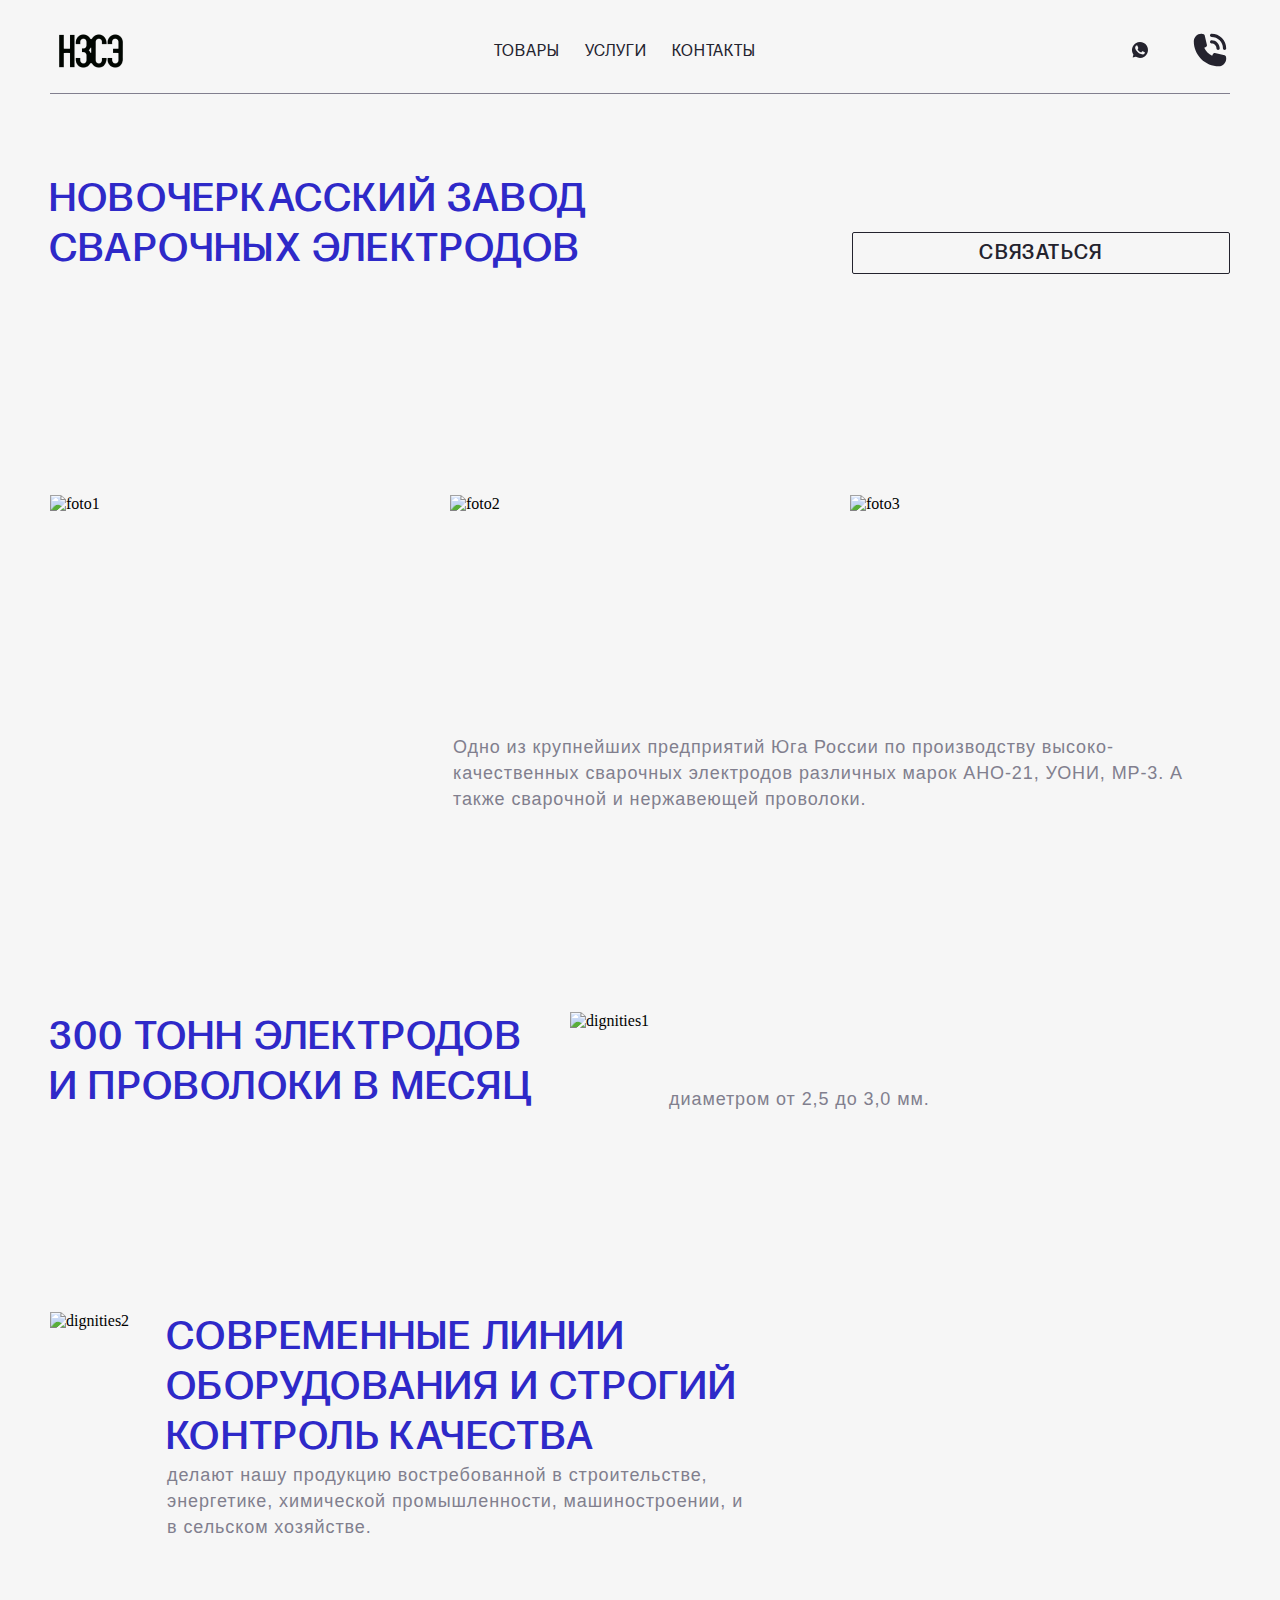
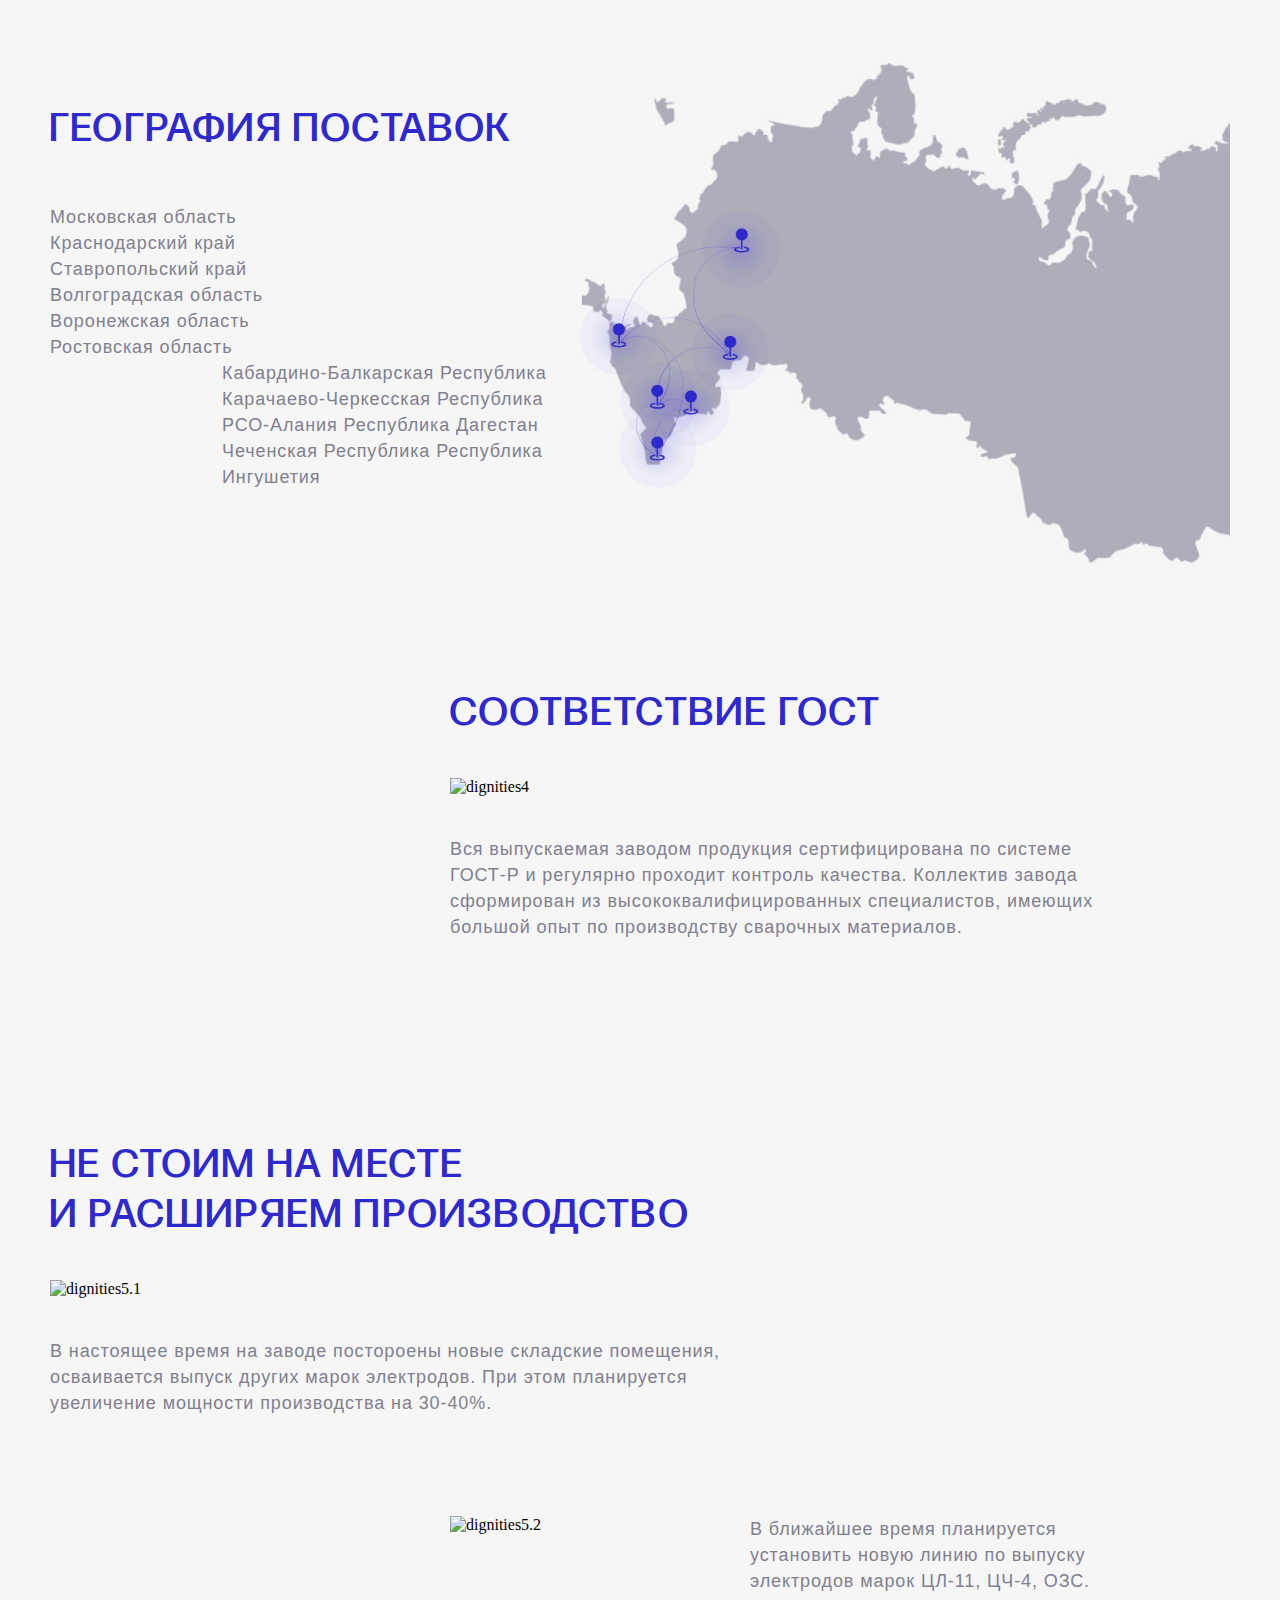
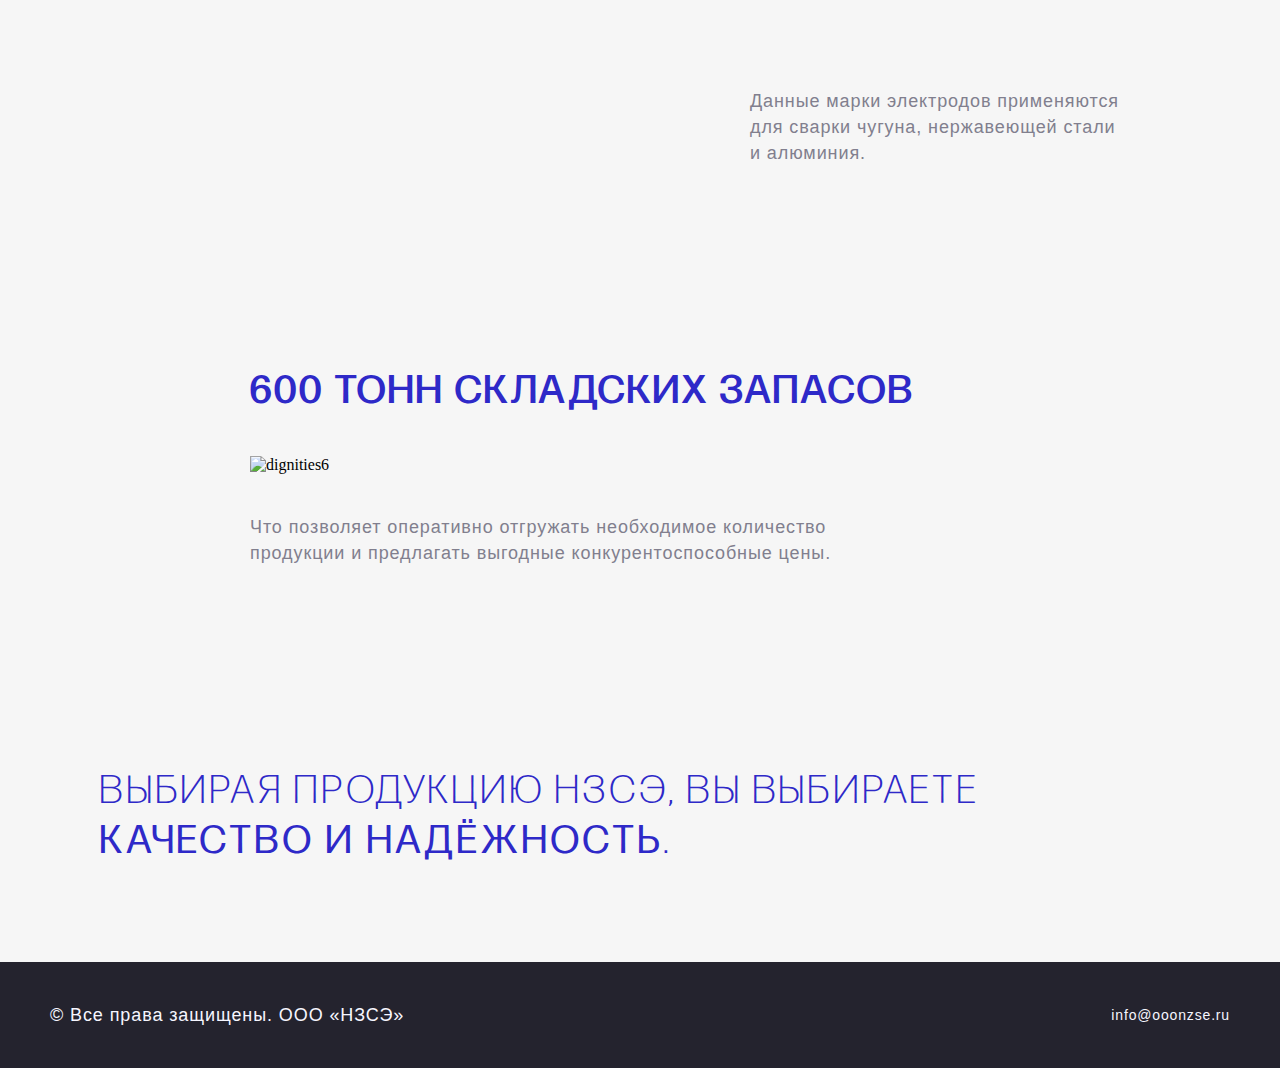
==== index.html @ 1d024a24 "version 1.0" ====
<!DOCTYPE html>
<html lang="ru">
  <head>
    <meta charset="UTF-8" />
    <meta name="viewport" content="width=device-width, initial-scale=1.0" />
    <title>НЗСЭ</title>

    <link rel="stylesheet" href="style.css" />
    <script type="module" src="script.js" defer></script>
  </head>
  <body>
    <header class="container">
      <div class="logo">
        <a href="/">
          <img style="width: 100%" src="assets/images/logo.png" alt="logo" />
        </a>
      </div>
      <nav class="desktop">
        <a href="templates/products.html">ТОВАРЫ</a>
        <a href="templates/services.html">УСЛУГИ</a>
        <a href="templates/contacts.html">КОНТАКТЫ</a>
      </nav>
      <div class="header-contacts">
        <div class="header-contacts__wa">
          <a href="">
            <svg class="icon-WA">
              <use xlink:href="assets/sprite.svg#iconWA"></use>
            </svg>
          </a>
        </div>
        <div class="header-contacts__tel">
          <a href="">
            <svg class="icon-tel">
              <use xlink:href="assets/sprite.svg#iconTel"></use>
            </svg>
          </a>
        </div>
      </div>
      <!-- мобильное меню -->
      <div class="mobil-menu">
        <input
          class="mobil-menu__btn_checkbox"
          type="checkbox"
          id="mobilMenuBtn"
        />
        <label class="mobil-menu__btn_hamburger" for="mobilMenuBtn">
          <span class="hamburger-line"></span>
        </label>
        <nav class="mobil-menu__link">
          <a href="templates/products.html">ТОВАРЫ</a>
          <a href="templates/services.html">УСЛУГИ</a>
          <a href="templates/contacts.html">КОНТАКТЫ</a>
          <div class="header-contacts-mobil-menu">
            <div class="header-contacts__tel-mobil">
              <a href="">
                <svg class="icon-tel-mobil">
                  <use xlink:href="assets/sprite.svg#iconTel"></use>
                </svg>
              </a>
            </div>
            <div class="header-contacts__wa-mobil">
              <a href="">
                <svg class="icon-WA-mobil">
                  <use xlink:href="assets/sprite.svg#iconWA"></use>
                </svg>
              </a>
            </div>
          </div>
        </nav>
      </div>
    </header>
    <main>
      <article>
        <section class="home-banner container">
          <div class="banner-header">
            <h1>НОВОЧЕРКАССКИЙ ЗАВОД СВАРОЧНЫХ ЭЛЕКТРОДОВ</h1>
            <button id="btnOpenForm1">СВЯЗАТЬСЯ</button>
          </div>
          <div class="banner-gallery">
            <div class="banner-gallery__imgs">
              <img src="/assets/images/home-banner1.jfif" alt="foto1" />
              <img src="/assets/images/home-banner2.jfif" alt="foto2" />
              <img src="/assets/images/home-banner3.jfif" alt="foto3" />
            </div>
            <a class="banner-link" href="templates/products.html">КАТАЛОГ</a>
            <div class="banner-gallery__description">
              <p>
                Одно из крупнейших предприятий Юга России по производству
                высоко-качественных сварочных электродов различных марок АНО-21,
                УОНИ, МР-3. А также сварочной и нержавеющей проволоки.
              </p>
            </div>
          </div>
        </section>
        <section class="home-dignities container">
          <div class="home-dignities__1">
            <h2 class="home-dignities-h2">
              300 ТОНН ЭЛЕКТРОДОВ И&nbsp;ПРОВОЛОКИ В МЕСЯЦ
            </h2>
            <div class="home-dignities__1-img">
              <img src="/assets/images/dignities1.jfif" alt="dignities1" />
            </div>
            <p class="home-dignities-p">диаметром от 2,5 до 3,0 мм.</p>
          </div>
          <div class="home-dignities__2">
            <div class="home-dignities__2-img">
              <img src="/assets/images/dignities2.jfif" alt="dignities2" />
            </div>
            <div class="home-dignities__2-description">
              <h2 class="home-dignities-h2">
                СОВРЕМЕННЫЕ ЛИНИИ ОБОРУДОВАНИЯ И СТРОГИЙ КОНТРОЛЬ КАЧЕСТВА
              </h2>
              <p class="desc home-dignities-p">
                делают нашу продукцию востребованной в строительстве,
                энергетике, химической промышленности, машиностроении, и в
                сельском хозяйстве.
              </p>
            </div>
            <p class="mb home-dignities-p">
              делают нашу продукцию востребованной в строительстве, энергетике,
              химической промышленности, машиностроении, и в сельском хозяйстве.
            </p>
          </div>
          <div class="home-dignities__3">
            <div class="home-dignities__3-description">
              <h2 class="home-dignities-h2">ГЕОГРАФИЯ ПОСТАВОК</h2>
              <p class="p-first home-dignities-p">
                Московская область Краснодарский край Ставропольский край
                Волгоградская область Воронежская область Ростовская область
              </p>
              <p class="p-last home-dignities-p">
                Кабардино-Балкарская Республика Карачаево-Черкесская Республика
                РСО-Алания Республика Дагестан Чеченская Республика Республика
                Ингушетия
              </p>
            </div>
            <div class="home-dignities__3-img">
              <img src="/assets/images/dignities3.jpeg" alt="dignities3" />
            </div>
          </div>
          <div class="home-dignities__4">
            <h2 class="home-dignities-h2">СООТВЕТСТВИЕ ГОСТ</h2>
            <div class="home-dignities__4-img">
              <img src="/assets/images/dignities4.jfif" alt="dignities4" />
            </div>

            <p class="home-dignities-p">
              Вся выпускаемая заводом продукция сертифицирована по системе
              ГОСТ-Р и регулярно проходит контроль качества. Коллектив завода
              сформирован из высококвалифицированных специалистов, имеющих
              большой опыт по производству сварочных материалов.
            </p>
          </div>
          <div class="home-dignities__5">
            <div class="home-dignities__5-header">
              <h2 class="home-dignities-h2">
                НЕ СТОИМ НА МЕСТЕ<br />И РАСШИРЯЕМ ПРОИЗВОДСТВО
              </h2>
              <div class="home-dignities__5-1-img">
                <img
                  src="/assets/images/dignities5-1.jfif"
                  alt="dignities5.1"
                />
              </div>
              <p class="home-dignities-p">
                В настоящее время на заводе постороены новые складские
                помещения, осваивается выпуск других марок электродов. При этом
                планируется увеличение мощности производства на 30-40%.
              </p>
            </div>
            <div class="home-dignities__5-footer">
              <p class="up__5 home-dignities-p">
                Данные марки электродов применяются для сварки чугуна,
                нержавеющей стали и алюминия.
              </p>
              <div class="home-dignities__5-2-img">
                <img
                  src="/assets/images/dignities5-2.jfif"
                  alt="dignities5.2"
                />
              </div>
              <div class="home-dignities__5-2-description">
                <p class="home-dignities-p">
                  В ближайшее время планируется установить новую линию по
                  выпуску электродов марок ЦЛ-11, ЦЧ-4, ОЗС.
                </p>
                <p class="down__5 home-dignities-p">
                  Данные марки электродов применяются для сварки чугуна,
                  нержавеющей стали и алюминия.
                </p>
              </div>
            </div>
          </div>
          <div class="home-dignities__6">
            <h2 class="home-dignities-h2">600 ТОНН СКЛАДСКИХ ЗАПАСОВ</h2>
            <div class="home-dignities__6-img">
              <img src="/assets/images/dignities6.jfif" alt="dignities6" />
            </div>
            <p class="home-dignities-p">
              Что позволяет оперативно отгружать необходимое количество
              продукции и предлагать выгодные конкурентоспособные цены.
            </p>
          </div>
          <div class="home-dignities__7">
            <h2>
              ВЫБИРАЯ ПРОДУКЦИЮ НЗСЭ, ВЫ ВЫБИРАЕТЕ <b>КАЧЕСТВО И НАДЁЖНОСТЬ</b>.
            </h2>
          </div>
        </section>
      </article>
    </main>
    <footer>
      <div class="footer-box container">
        <div class="footer__left">
          <p>&copy;&nbsp;Все&nbsp;права&nbsp;защищены. ООО&nbsp;«НЗСЭ»</p>
        </div>
        <div class="footer__right">
          <a href="mail:info@ooonzse.ru">info@ooonzse.ru</a>
        </div>
      </div>
    </footer>
    <!-- мобильные кнопки контактов -->
    <div class="header-contacts-mobil">
      <div class="header-contacts__tel-mobil">
        <a href="">
          <svg class="icon-tel-mobil">
            <use xlink:href="assets/sprite.svg#iconTel"></use>
          </svg>
        </a>
      </div>
      <div class="header-contacts__wa-mobil">
        <a href="">
          <svg class="icon-WA-mobil">
            <use xlink:href="assets/sprite.svg#iconWA"></use>
          </svg>
        </a>
      </div>
    </div>
    <!-- модальное окно обратной связи -->
    <div class="modal-background">
      <div class="card-box-form">
        <button class="close-form">&times;</button>
        <h2 class="form-title">
          Напишите нам и мы свяжемся с&nbsp;вами в ближайшее время
        </h2>
        <div class="form-title-mobil">
          <h2>Напишите нам</h2>
          <p>Мы&nbsp;свяжемся&nbsp;с&nbsp;вами в&nbsp;ближайшее&nbsp;время</p>
        </div>
        <form action="#" method="post">
          <label for="telForm">Номер телефона</label>
          <input
            type="tel"
            id="telForm"
            value=""
            name="tel"
            placeholder="+ 7(000) 000 - 00 - 00"
          />
          <label for="nameForm">Ваше имя</label>
          <input type="text" id="nameForm" value="" name="name" />
          <button class="form-btn">Свяжитесь со мной</button>
        </form>
        <p class="form-footer">
          Нажимая на кнопку «Отправить», вы подтверждаете, что ознакомились с
          <a href="">Условиями обработки персональных данных</a> и принимаете их
        </p>
      </div>
    </div>
  </body>
</html>
---- style.css ----
@font-face {
  src: url('assets/fonts/FormaDJRCyrillicVariable-VF-Testing.woff2') format("woff2"),
       url('assets/fonts/FormaDJRCyrillicVariable-VF-Testing.woff') format("woff");
  font-family: 'FormaDJRCyrillicVariable';
  font-style: normal;
  font-weight: normal;
}
  
@font-face {
  src: url('assets/fonts/FormaDJRCyrillicMicro-ExtraLight-Testing.woff2') format("woff2"),
       url('assets/fonts/FormaDJRCyrillicMicro-ExtraLight-Testing.woff') format("woff");
  font-family: 'FormaDJRCyrillicMicro';
  font-style: normal;
  font-weight: 275;
}
  
@font-face {
  src: url('assets/fonts/FormaDJRCyrillicMicro-Light-Testing.woff2') format("woff2"),
       url('assets/fonts/FormaDJRCyrillicMicro-Light-Testing.woff') format("woff");
  font-family: 'FormaDJRCyrillicMicro';
  font-style: normal;
  font-weight: 300;
}
  
@font-face {
  src: url('assets/fonts/FormaDJRCyrillicMicro-Regular-Testing.woff2') format("woff2"),
       url('assets/fonts/FormaDJRCyrillicMicro-Regular-Testing.woff') format("woff");
  font-family: 'FormaDJRCyrillicMicro';
  font-style: normal;
  font-weight: normal;
}
  
@font-face {
  src: url('assets/fonts/FormaDJRCyrillicMicro-Medium-Testing.woff2') format("woff2"),
       url('assets/fonts/FormaDJRCyrillicMicro-Medium-Testing.woff') format("woff");
  font-family: 'FormaDJRCyrillicMicro';
  font-style: normal;
  font-weight: 500;
}
  
@font-face {
  src: url('assets/fonts/FormaDJRCyrillicMicro-Bold-Testing.woff2') format("woff2"),
       url('assets/fonts/FormaDJRCyrillicMicro-Bold-Testing.woff') format("woff");
  font-family: 'FormaDJRCyrillicMicro';
  font-style: normal;
  font-weight: bold;
}
  
@font-face {
  src: url('assets/fonts/FormaDJRCyrillicText-ExtraLight-Testing.woff2') format("woff2"),
       url('assets/fonts/FormaDJRCyrillicText-ExtraLight-Testing.woff') format("woff");
  font-family: 'FormaDJRCyrillicText';
  font-style: normal;
  font-weight: 275;
}
  
@font-face {
  src: url('assets/fonts/FormaDJRCyrillicText-Light-Testing.woff2') format("woff2"),
       url('assets/fonts/FormaDJRCyrillicText-Light-Testing.woff') format("woff");
  font-family: 'FormaDJRCyrillicText';
  font-style: normal;
  font-weight: 300;
}
  
@font-face {
  src: url('assets/fonts/FormaDJRCyrillicText-Regular-Testing.woff2') format("woff2"),
       url('assets/fonts/FormaDJRCyrillicText-Regular-Testing.woff') format("woff");
  font-family: 'FormaDJRCyrillicText';
  font-style: normal;
  font-weight: normal;
}
  
@font-face {
  src: url('assets/fonts/FormaDJRCyrillicText-Medium-Testing.woff2') format("woff2"),
       url('assets/fonts/FormaDJRCyrillicText-Medium-Testing.woff') format("woff");
  font-family: 'FormaDJRCyrillicText';
  font-style: normal;
  font-weight: 500;
}
  
@font-face {
  src: url('assets/fonts/FormaDJRCyrillicText-Bold-Testing.woff2') format("woff2"),
       url('assets/fonts/FormaDJRCyrillicText-Bold-Testing.woff') format("woff");
  font-family: 'FormaDJRCyrillicText';
  font-style: normal;
  font-weight: bold;
}
  
@font-face {
  src: url('assets/fonts/FormaDJRCyrillicDeck-ExtraLight-Testing.woff2') format("woff2"),
       url('assets/fonts/FormaDJRCyrillicDeck-ExtraLight-Testing.woff') format("woff");
  font-family: 'FormaDJRCyrillicDeck';
  font-style: normal;
  font-weight: 275;
}
  
@font-face {
  src: url('assets/fonts/FormaDJRCyrillicDeck-Light-Testing.woff2') format("woff2"),
       url('assets/fonts/FormaDJRCyrillicDeck-Light-Testing.woff') format("woff");
  font-family: 'FormaDJRCyrillicDeck';
  font-style: normal;
  font-weight: 300;
}
  
@font-face {
  src: url('assets/fonts/FormaDJRCyrillicDeck-Regular-Testing.woff2') format("woff2"),
       url('assets/fonts/FormaDJRCyrillicDeck-Regular-Testing.woff') format("woff");
  font-family: 'FormaDJRCyrillicDeck';
  font-style: normal;
  font-weight: normal;
}
  
@font-face {
  src: url('assets/fonts/FormaDJRCyrillicDeck-Medium-Testing.woff2') format("woff2"),
       url('assets/fonts/FormaDJRCyrillicDeck-Medium-Testing.woff') format("woff");
  font-family: 'FormaDJRCyrillicDeck';
  font-style: normal;
  font-weight: 500;
}
  
@font-face {
  src: url('assets/fonts/FormaDJRCyrillicDeck-Bold-Testing.woff2') format("woff2"),
       url('assets/fonts/FormaDJRCyrillicDeck-Bold-Testing.woff') format("woff");
  font-family: 'FormaDJRCyrillicDeck';
  font-style: normal;
  font-weight: bold;
}
  
@font-face {
  src: url('assets/fonts/FormaDJRCyrillicDisplay-ExtraLight-Testing.woff2') format("woff2"),
       url('assets/fonts/FormaDJRCyrillicDisplay-ExtraLight-Testing.woff') format("woff");
  font-family: 'FormaDJRCyrillicDisplay';
  font-style: normal;
  font-weight: 275;
}
  
@font-face {
  src: url('assets/fonts/FormaDJRCyrillicDisplay-Light-Testing.woff2') format("woff2"),
       url('assets/fonts/FormaDJRCyrillicDisplay-Light-Testing.woff') format("woff");
  font-family: 'FormaDJRCyrillicDisplay';
  font-style: normal;
  font-weight: 300;
}
  
@font-face {
  src: url('assets/fonts/FormaDJRCyrillicDisplay-Regular-Testing.woff2') format("woff2"),
       url('assets/fonts/FormaDJRCyrillicDisplay-Regular-Testing.woff') format("woff");
  font-family: 'FormaDJRCyrillicDisplay';
  font-style: normal;
  font-weight: normal;
}
  
@font-face {
  src: url('assets/fonts/FormaDJRCyrillicDisplay-Medium-Testing.woff2') format("woff2"),
       url('assets/fonts/FormaDJRCyrillicDisplay-Medium-Testing.woff') format("woff");
  font-family: 'FormaDJRCyrillicDisplay';
  font-style: normal;
  font-weight: 500;
}
  
@font-face {
  src: url('assets/fonts/FormaDJRCyrillicDisplay-Bold-Testing.woff2') format("woff2"),
       url('assets/fonts/FormaDJRCyrillicDisplay-Bold-Testing.woff') format("woff");
  font-family: 'FormaDJRCyrillicDisplay';
  font-style: normal;
  font-weight: bold;
}
  
@font-face {
  src: url('assets/fonts/FormaDJRCyrillicBanner-ExtraLight-Testing.woff2') format("woff2"),
       url('assets/fonts/FormaDJRCyrillicBanner-ExtraLight-Testing.woff') format("woff");
  font-family: 'FormaDJRCyrillicBanner';
  font-style: normal;
  font-weight: 275;
}
  
@font-face {
  src: url('assets/fonts/FormaDJRCyrillicBanner-Light-Testing.woff2') format("woff2"),
       url('assets/fonts/FormaDJRCyrillicBanner-Light-Testing.woff') format("woff");
  font-family: 'FormaDJRCyrillicBanner';
  font-style: normal;
  font-weight: 300;
}
  
@font-face {
  src: url('assets/fonts/FormaDJRCyrillicBanner-Regular-Testing.woff2') format("woff2"),
       url('assets/fonts/FormaDJRCyrillicBanner-Regular-Testing.woff') format("woff");
  font-family: 'FormaDJRCyrillicBanner';
  font-style: normal;
  font-weight: normal;
}
  
@font-face {
  src: url('assets/fonts/FormaDJRCyrillicBanner-Medium-Testing.woff2') format("woff2"),
       url('assets/fonts/FormaDJRCyrillicBanner-Medium-Testing.woff') format("woff");
  font-family: 'FormaDJRCyrillicBanner';
  font-style: normal;
  font-weight: 500;
}
  
@font-face {
  src: url('assets/fonts/FormaDJRCyrillicBanner-Bold-Testing.woff2') format("woff2"),
       url('assets/fonts/FormaDJRCyrillicBanner-Bold-Testing.woff') format("woff");
  font-family: 'FormaDJRCyrillicBanner';
  font-style: normal;
  font-weight: bold;
}

@font-face {
	font-family: "Roboto Condensed", sans-serif;
    src: url(assets/fonts/RobotoCondensed-VariableFont_wght.ttf);
    src: url(assets/fonts/RobotoCondensed-Italic-VariableFont_wght.ttf);
    src: url(assets/fonts/static/RobotoCondensed-Thin.ttf);
    src: url(assets/fonts/static/RobotoCondensed-ExtraLight.ttf);
    src: url(assets/fonts/static/RobotoCondensed-Light.ttf);
    src: url(assets/fonts/static/RobotoCondensed-Regular.ttf);
    src: url(assets/fonts/static/RobotoCondensed-Medium.ttf);
    src: url(assets/fonts/static/RobotoCondensed-SemiBold.ttf);
    src: url(assets/fonts/static/RobotoCondensed-Bold.ttf);
    src: url(assets/fonts/static/RobotoCondensed-ExtraBold.ttf);
    src: url(assets/fonts/static/RobotoCondensed-Black.ttf);
    src: url(assets/fonts/static/RobotoCondensed-ThinItalic.ttf);
    src: url(assets/fonts/static/RobotoCondensed-ExtraLightItalic.ttf);
    src: url(assets/fonts/static/RobotoCondensed-LightItalic.ttf);
    src: url(assets/fonts/static/RobotoCondensed-Italic.ttf);
    src: url(assets/fonts/static/RobotoCondensed-MediumItalic.ttf);
    src: url(assets/fonts/static/RobotoCondensed-SemiBoldItalic.ttf);
    src: url(assets/fonts/static/RobotoCondensed-BoldItalic.ttf);
    src: url(assets/fonts/static/RobotoCondensed-ExtraBoldItalic.ttf);
    src: url(assets/fonts/static/RobotoCondensed-BlackItalic.ttf);
}

@font-face {
	font-family: "Gothic A1", sans-serif;
    src: url(assets/fonts/GothicA1-Black.ttf);
    src: url(assets/fonts/GothicA1-Bold.ttf);
    src: url(assets/fonts/GothicA1-ExtraBold.ttf);
    src: url(assets/fonts/GothicA1-ExtraLight.ttf);
    src: url(assets/fonts/GothicA1-Light.ttf);
    src: url(assets/fonts/GothicA1-Medium.ttf);
    src: url(assets/fonts/GothicA1-Regular.ttf);
    src: url(assets/fonts/GothicA1-SemiBold.ttf);
    src: url(assets/fonts/GothicA1-Thin.ttf);
}
  
:root {
    --gray: #817F8E;
    --black: #24232E;
    --blue: #2E29C8;
    --white: #F6F6FF;
    --disable: #C1C1C8;
    --red: #E23636;
    --green: #4EBA5F;
    --gray-background: #EAEAEA;
    --modal-background: rgba(0,0,0,0.7);
    --modal-card-background: #F6F6F6;
    --white-clear: #FFFFFF;
}

* {
    margin: 0;
    padding: 0;
    box-sizing: border-box;
    list-style: none;
    text-decoration: none;
}

.no-scroll {overflow-y: hidden;}

body {
    display: flex;
    flex-direction: column;
    min-height: 100vh;
    background-color: var(--modal-card-background);
}

main {
    flex-grow: 1;
}

.container {
    width: 100%;
    max-width: 1180px;
    min-width: 320px;
    margin: 0 auto;
}

.h1-page {
  font-family: 'FormaDJRCyrillicBanner';
  font-weight: 500;
  line-height: 50px;
  letter-spacing: 0.08em;
  font-size: 40px;
}

@media (max-width: 1000px) {
  .h1-page {
    line-height: 40px;
    font-size: 32px;
  }
}

.h2-page {
  font-family: "Gothic A1", sans-serif;
  font-weight: 500;
  line-height: 35px;
  letter-spacing: 0.05em;
  font-size: 25px;
}

p {
  font-family: "Gothic A1", sans-serif;
  font-weight: 400;
  line-height: 26px;
  letter-spacing: 0.05em;
  font-size: 18px;
  color: var(--gray);
}

img {
  width: 100%;
}

.icon-tel, .icon-WA { 
    width: 40px;
    height: 40px;
    fill: var(--black);
    transition: all .3s;
}

.icon-tel:hover,
.icon-WA:hover {
    fill: var(--blue);
}

/* МОБИЛЬНЫЕ КНОПКИ КОНТАКТОВ > */
.header-contacts-mobil {
  display: none;
  position: fixed;
  gap: 2px;
  bottom: 110px;
  right: 10px;
}

.header-contacts__wa-mobil>a,
.header-contacts__tel-mobil>a {
  display: flex;
  align-items: center;
  justify-content: center;
  background-color: var(--black);
  border-radius: 50%;
  width: 44px;
  height: 44px;
}

.icon-tel-mobil, .icon-WA-mobil { 
  fill: var(--white);
  transition: all .3s;
  overflow: hidden;
  height: 44px;
}

.icon-tel-mobil {
  width: 20px;
  height: 20px;
}

.icon-tel-mobil:hover,
.icon-WA-mobil:hover {
  fill: var(--blue);
}

@media (max-width: 768px) {
  .header-contacts-mobil {
    display: flex;
  }
}

@media (max-width: 428px) {
  .header-contacts-mobil {
    bottom: 140px;
  }
}
/* < МОБИЛЬНЫЕ КНОПКИ КОНТАКТОВ */
/* ШАПКА > */
header {
    position: sticky;
    top: 0;
    display: flex;
    align-items: center;
    justify-content: space-between;
    border-bottom: 1px solid var(--gray);
    padding: 30px 0 20px;
    background: var(--modal-card-background);
    height: 94px;
    z-index: 10;
}

.header-contacts {
    display: flex;
    align-items: center;
    gap: 30px;
}

nav.desktop {
    display: flex;
    align-items: center;
    gap: 5px;
}

nav>a {
    font-size: 16px;
    font-weight: 400;
    line-height: 16px;
    letter-spacing: 0.06em;
    font-family: 'FormaDJRCyrillicText';
    color: var(--black);
    padding: 10px;
}

nav>a:hover {
    color: var(--gray);
}

nav>a.activ {
    color: var(--blue);
}

.mobil-menu {
  display: none;
}

.mobil-menu__btn_checkbox {
  display: none;
}

.mobil-menu__btn_hamburger {
  cursor: pointer;
  padding: 21px 14px;
}

.hamburger-line, 
.hamburger-line::before, 
.hamburger-line::after {
  cursor: pointer;
  background-color: var(--black);
  width: 16px;
  height: 1px;
  transition: all .3s;
}

.mobil-menu__btn_hamburger:hover .hamburger-line, 
.mobil-menu__btn_hamburger:hover .hamburger-line::before, 
.mobil-menu__btn_hamburger:hover .hamburger-line::after {
  background-color: var(--gray);
}

.hamburger-line {
  display: flex;
  position: relative;
}

.hamburger-line::before {
  position: absolute;
  content: "";
  top: 5px;
}

.hamburger-line::after {
  position: absolute;
  content: "";
  top: -5px;
}

.mobil-menu__btn_checkbox:checked ~ .mobil-menu__btn_hamburger .hamburger-line {
  background-color: transparent;
}

.mobil-menu__btn_checkbox:checked ~ .mobil-menu__btn_hamburger .hamburger-line::after {
  transform: rotate(45deg);
  top: 0;
  background-color: var(--blue);
}
.mobil-menu__btn_checkbox:checked ~ .mobil-menu__btn_hamburger .hamburger-line::before {
  transform: rotate(-45deg);
  top: 0;
  background-color: var(--blue);
}

.mobil-menu__btn_checkbox:checked ~ .mobil-menu__link {
  display: flex;
}

.mobil-menu__link {
  flex-direction: column;
  align-items: center;
  display: none;
  position: fixed;
  top: 94px;
  gap: 10px;
  left: 0;
  right: 0;
  bottom: 0;
  z-index: 6;
  background-color: #FFFFFF;
}

.header-contacts-mobil-menu {
  margin-top: 5px;
  display: flex;
  align-items: center;
  gap: 10px;
}

@media (max-width: 1190px) {
    header {
      padding: 30px 10px 20px;
    }
}

@media (max-width: 768px) {
  .mobil-menu {
    display: flex;
  }
  nav.desktop, .header-contacts {
    display: none;
  }
}
/* < ШАПКА */
/* ПОДВАЛ > */
footer {
    background-color: var(--black);
    min-width: 320px;
}
.footer-box {
    display: flex;
    align-items: center;
    justify-content: space-between;
    gap: 10px;
    flex-wrap: wrap;
    font-family: "Roboto Condensed", sans-serif;
    font-size: 14px;
    font-weight: 400;
    line-height: 20px;
    letter-spacing: 0.06em;
    color: var(--white);
    padding: 40px 0;
}

.footer__right>a, .footer__left>p {
    color: var(--white);
}

.footer__left {
text-align: center;
}

@media (max-width: 1190px) {
    .footer-box {
        padding: 40px 10px;
    }
}

@media (max-width: 510px) {
    .footer-box {
        justify-content: center;
    }
}
/* < ПОДВАЛ */

/* 404 > */
.error-box-content {
  display: flex;
  flex-direction: column;
  align-items: center;
  justify-content: center;
  margin: 120px auto 0;
}

.error-box-content>h1 {
  font-family: 'FormaDJRCyrillicBanner';
  font-weight: 500;
  line-height: 50px;
  letter-spacing: 0.08em;
  font-size: 40px;
}

.error-box-content>p {
  margin-top: 12px;
}

.error-box-content>a {
  min-width: 279px;
  margin-top: 120px;
  padding: 15px 122px;
  border-radius: 2px;
  border: 1px solid var(--black);
  font-family: 'FormaDJRCyrillicText';
  color: var(--black);
  font-weight: 500;
  line-height: 20px;
  letter-spacing: 0.07em;
  font-size: 20px;
}

.error-box-content>a:hover {
  color: var(--gray);
}

@media (max-width: 380px) {
  .error-box-content>a {
    padding: 15px 80px;
  }
}
/* < 404 */
/* УСЛУГИ > */
.h1-service {
  margin-top: 50px;
}

.services {
  margin: 70px auto 185px;
  display: flex;
  flex-direction: column;
  gap: 50px;
}

.service {
  display: flex;
  align-items: center;
  padding: 30px;
  border-bottom: 1px solid var(--gray);
}

.service-img {
  display: flex;
  align-items: center;
  justify-content: center;
  min-width: 25%;
}

.service-description>h2 {
  margin-bottom: 20px;
}

.service-description>p {
  max-width: 780px;
}

.service-description>button {
  margin-top: 20px;
  padding: 15px 122px;
  border-radius: 2px;
  border: 1px solid var(--black);
  font-family: 'FormaDJRCyrillicText';
  color: var(--black);
  font-weight: 500;
  line-height: 20px;
  letter-spacing: 0.07em;
  font-size: 20px;
  background: transparent;
  cursor: pointer;
}

.service-description>button:hover {
  color: var(--gray);
}

nav.breadcrumbs-services {
  display: none;
}

nav.breadcrumbs {
  margin: 20px 0;
  align-items: center;
  justify-content: center;
}

nav.breadcrumbs>a {
  padding: 0;
  font-size: 12px;
  font-weight: 400;
  line-height: 12px;
  letter-spacing: 0.05em;
  font-family: "Gothic A1", sans-serif;
  color: var(--gray);
}

nav.breadcrumbs>a:hover {
  color: var(--black);
}

nav.breadcrumbs>a:last-child {
  color: var(--black);
}

@media (max-width: 720px) {
  nav.breadcrumbs-services {
    display: flex;
  }
  .services {
    margin: 0 auto 185px;
  }
  .h1-service {
    display: none;
  }
  .service {
    flex-direction: column;
    justify-content: center;
    border-bottom: none;
  }
  .service-description {
    display: flex;
    flex-direction: column;
  }
}

@media (max-width: 380px) {
  .service-description>button {
    padding: 15px 80px;
  }
}
/* < УСЛУГИ */
/* ФОРМА ОБРАТНОЙ СВЯЗИ > */
.modal-background {
  position: fixed;
  left: 0;
  right: 0;
  top: 0;
  bottom: 0;
  background-color: var(--modal-background);
  z-index: 20;
  display: none;
  align-items: center;
  justify-content: center;
}

.card-box-form {
  margin: 0 10px;
  max-width: 576px;
  position: relative;
  display: flex;
  flex-direction: column;
  justify-content: center;
  background-color: var(--modal-card-background);
  padding: 50px;
  min-width: 320px;
}

form {
  display: flex;
  flex-direction: column;
  justify-content: center;
  margin: 0 50px;
}

.close-form {
  position: absolute;
  top: 0;
  right: 0;
}

.form-title {
  font-size: 25px;
  font-weight: 500;
  line-height: 35px;
  letter-spacing: 0.05em;
  font-family: "Gothic A1", sans-serif;
  text-align: center;
  margin: 10px 0 40px;
}

label {
  font-family: "Gothic A1", sans-serif;
  font-size: 12px;
  font-weight: 400;
  line-height: 12px;
  letter-spacing: 0.05em;
  text-align: left;
  margin: 20px 0 5px;
  color: var(--black);
}

input {
  flex-basis: 100%;
  padding: 10px;
  background-color: var(--gray-background);
  border: none;
}

.form-footer {
  margin: 0 50px;
  font-family: "Gothic A1", sans-serif;
  font-size: 12px;
  font-weight: 400;
  line-height: 12px;
  letter-spacing: 0.05em;
  color: var(--black);
}

.form-footer>a {
color: var(--blue);
}

.form-btn {
  margin: 60px 0 20px;
  font-size: 20px;
  font-weight: 500;
  line-height: 20px;
  letter-spacing: 0.07em;
  font-family: 'FormaDJRCyrillicText';
  padding: 10px;   
  border-radius: 2px;   
  border: 1px solid var(--black);
  color: var(--black);
  background-color: transparent;
  cursor: pointer;
  transition: all .5s;
}

.form-btn:hover {
  color: var(--gray);
}

.close-form {
  width: 44px;
  height: 44px;
  font-size: 24px;
  color: var(--black);
  border: none;
  background-color: transparent;
  font-weight: lighter;
  cursor: pointer;
  transition: all .5s;
}
.close-form:hover {
  color: var(--gray);
}

.form-title-mobil {
  margin-bottom: 20px;
  flex-direction: column;
}

.form-title-mobil>h2 {
  margin-bottom: 10px;
  text-align: center;
  font-family: 'FormaDJRCyrillicBanner';
  font-size: 24px;
  line-height: 27px;
  letter-spacing: 0.08em;
  font-weight: 500;
}

.form-title-mobil>p {
  text-align: center;
  color: var(--gray);
  font-family: "Gothic A1", sans-serif;
  font-weight: 400;
  line-height: 17px;
  letter-spacing: 0.05em;
  font-size: 14px;
}

@media (max-width: 468px) {
  .card-box-form {
    padding: 40px 20px 30px;
  }
  .form-footer {
    margin: 0;
  }
  form {
    margin: 0;
  }
  .form-btn {
    margin: 40px 0 20px;
  }
  .form-title {
    display: none;
  }
  .form-title-mobil {
    display: flex;
  }
}
/* < ФОРМА ОБРАТНОЙ СВЯЗИ */
/* ТОВАРЫ > */
article.products {
  padding: 50px 0 95px;
}

.products-cards {
  display: flex;
  flex-wrap: wrap;
  align-items: center;
  gap: 20px;
  margin: 40px 0 150px;
}

.products-cards__card {
  display: flex;
  flex-direction: column;
  gap: 10px;
  flex-basis: 25%;
  flex-shrink: 0;
}

.products-cards__box-img {
  background-color: var(--white-clear);
}
.products-cards__box-img>img {
  width: 100%;
}

.products-cards__card>a {
  font-size: 25px;
  font-weight: 500;
  line-height: 35px;
  letter-spacing: 0.05em;
  text-align: center;
  font-family: "Gothic A1", sans-serif;
  padding: 10px;   
  border: 0.5px solid var(--black);  
  color: var(--black);
}

.products-cards__card>a:hover {
  color: var(--gray);
}

.breadcrumbs-products {
  display: none;
}

.h2-page>span {
  display: none;
}

@media (max-width: 980px) {
  .products-cards__card {
    flex-basis: 40%;
  }
}

@media (max-width: 480px) {
  .products-cards {
    flex-direction: column;
    margin: 30px 0 55px;
  }
  .breadcrumbs-products {
    display: flex;
    margin: 20px 0;
  }
  article.products {
    padding: 0 0 130px;
  }
  .products-cards__card {
    width: 100%;
  }
  /* .products-cards__close.products-cards__card {
    display: none;
  } */
  .products-cards {
    display: none;
  }
  .h2-page>span {
    display: inline;
    padding: 0 15px;
    /* transform: rotate(180deg); */
    /* transition: all .5s; */
  }
  .h2-page {
    display: flex;
    align-items: center;
    justify-content: space-between;
    cursor: pointer;
    border-bottom: 1px solid var(--black);
    margin-bottom: 20px;
    padding: 7px 0;
  }
  .h2-page-mob {
    margin-bottom: 0;
    border-bottom: none;
    color: var(--blue);
  }
  .h2-page-mob>span {
    transform: rotate(180deg);
  }
  .h2-page-mob:hover {
    color: var(--gray);
  }
  .products-cards__close.electrodesCards,
  .products-cards__close.wireCards,
  .products-cards__close.rodsCards {
    display: flex;
  }
}
/* < ТОВАРЫ */
/* ТОВАРЫ | ДЕТАЛЬНО > */
.products-card {
  margin: 50px 0 150px;
}

.h1-product-detailed {
  font-family: 'FormaDJRCyrillicBanner';
  font-size: 40px;
  font-weight: 500;
  line-height: 50px;
  letter-spacing: 0.08em;
  margin: 40px 0;
  color: var(--blue);
}

.card-product-detailed__description-header,
.card-product-delivery {
  max-width: 690px;
  margin-bottom: 35px;
}

.card-product-detailed__description-header>h2,
.card-product-delivery>h2,
.card-product-delivery>div>h2 {
  font-family: "Gothic A1", sans-serif;
  font-weight: 500;
  line-height: 35px;
  letter-spacing: 0.05em;
  font-size: 25px;
  color: var(--black);
  margin-bottom: 20px;
}

.card-product-delivery>div {
  margin-bottom: 60px;
  display: none;
}

.card-product-detailed__description-header>p,
.card-product-delivery>p {
  font-family: "Roboto Condensed", sans-serif;
  font-weight: 300;
  line-height: 26px;
  letter-spacing: 0.05em;
  font-size: 18px;
}

.card-product-delivery {
  max-width: 100%;
}

.card-product-detailed {
  display: flex;
  margin-bottom: 50px;
  gap: 53px;
}

.card-product-detailed__img {
  max-width: 348px;
}

.card-product-detailed__img>img {
  width: 100%;
  display: none;
}

.card-product-detailed__img>img:first-child {
  display: flex;
}

.card-product-detailed__dots {
  display: flex;
  justify-content: center;
  align-items: center;
  gap: 10px;
  margin-top: 20px;
}

.card-product-detailed__dots>.dot {
  width: 15px;
  height: 15px;
  background-color: var(--disable);
  cursor: pointer;
}

div.dot.dot-activ {
  background-color: var(--blue);
}

.card-product-detailed__infos {
  display: flex;
  gap: 100px;
  margin-bottom: 38px;
}

.card-product-detailed__info>h3 {
  font-family: "Gothic A1", sans-serif;
  font-weight: 500;
  line-height: 30px;
  letter-spacing: 0.05em;
  font-size: 20px;
  color: var(--black);
  margin-bottom: 35px;
}

.card-product-detailed__info>div {
  display: flex;
  flex-wrap: wrap;
  gap: 10px;
  padding-right: 10px;
}

.card-product-detailed__info:first-child {
  max-width: 280px;
}

.card-product-detailed__info span {
  font-family: "Roboto Condensed", sans-serif;
  font-size: 18px;
  font-weight: 300;
  line-height: 26px;
  letter-spacing: 0.05em;
  color: var(--black);
  padding: 5px 10px 5px 10px;
  border: 0.5px solid var(--gray);
  flex-shrink: 0;
  text-align: center;
}

.card-product-detailed__description-footer>p {
  font-family: "Gothic A1", sans-serif;
  font-size: 18px;
  font-weight: 400;
  line-height: 26px;
  letter-spacing: 0.05em;
  margin-bottom: 10px;
  color: var(--gray);
}

.card-product-detailed__prev>p {
  margin-bottom: 10px;
}

.card-product-detailed__description-footer>a {
  display: flex;
  align-items: center;
  justify-content: center;
  font-family: 'FormaDJRCyrillicText';
  font-size: 20px;
  font-weight: 500;
  line-height: 20px;
  letter-spacing: 0.07em;
  color: var(--black);
  padding: 10px;
  border-radius: 2px;   
  border: 1px solid var(--black);
  max-width: 378px;
}

.card-product-detailed__description-footer>a:hover {
  color: var(--gray)
}

.card-product-detailed__prev {
  display: none;
}

.card-product-detailed__prev>a {
  font-family: "Gothic A1", sans-serif;
  font-size: 14px;
  font-weight: 400;
  line-height: 14px;
  letter-spacing: 0.05em;
  color: var(--black);
  border-bottom: 1px solid var(--black);
}
.card-product-detailed__prev>a:hover {
  color: var(--gray);
}

nav.breadcrumbs-products-card {
  display: flex;
  justify-content: flex-start;
}

div>div.card-product-detailed__description-down {
  display: none;
}

@media (max-width: 1086px) {
  .card-product-detailed__img {
    width: 300px;
  }
  .card-product-delivery>div {
    display: block;
  }
  .card-product-detailed__description-header>p {
    display: none;
  }
  .card-product-detailed__prev {
    display: block;
  }
  .card-product-detailed__info span {
    font-size: 14px;
  }
  .card-product-detailed__info:first-child {
    width: 214px;
  }
  .card-product-detailed__description-footer>a {
    max-width: 244px;
  }
  .card-product-detailed {
    gap: 20px;
  }
  .card-product-detailed__infos {
    gap: 10px;
  }
}

@media (max-width: 750px) {
  .card-product-detailed {
    flex-direction: column;
  }
  nav.breadcrumbs-products-card {
    justify-content: center;
  }
  .card-product-detailed__carusel {
    display: flex;
    flex-direction: column;
    align-items: center;
    margin-top: 30px;
  }
  .h1-product-detailed {
    display: none;
  }
  .card-product-detailed__prev {
    display: none;
  }
  .card-product-detailed__infos {
    flex-direction: column;
    gap: 20px;
  }
  .card-product-detailed__info:first-child {
    width: 100%;
  }
  .card-product-detailed__info>h3 {
    margin-bottom: 10px;
  }
  .card-product-detailed__description-up {
    display: none;
  }
  .card-product-delivery>div>h2 {
    display: none;
  }
  .card-product-detailed {
    margin-bottom: 0;
  }
  div>div.card-product-detailed__description-down {
    margin-top: 30px;
    margin-bottom: 0;
    display: flex;
    flex-direction: column;
    align-items: center;
    justify-content: center;
    gap: 10px;
  }
  .card-product-detailed__description-footer>a {
    width: 100%;
    max-width: 100%;
  }
}
/* < ТОВАРЫ | ДЕТАЛЬНО */
/* КОНТАКТЫ > */
.region-georgievsk {
  display: none;
}

article.contacts {
  padding: 50px 0 150px;
}

.h1-contacts {
  margin-bottom: 40px;
}

.card-comand {
  padding: 30px 60px;
  margin-bottom: 50px;
  border-bottom: 0.5px solid var(--gray);
  display: flex;
  align-items: center;
  gap: 100px;
}

.contact-box {
  padding: 30px 40px;
  margin: 40px 0 50px;
}

.contact-company__header {
  display: flex;
  align-items: center;
  justify-content: space-between;
  margin-bottom: 40px;
}

.contact-company__header h2 {
  font-family: "Gothic A1", sans-serif;
  font-size: 25px;
  font-weight: 500;
  line-height: 35px;
  letter-spacing: 0.05em;
}

.contact-company__header>div {
  width: 403px;
  display: flex;
  flex-direction: column;
  gap: 20px;
}

.contact-company__header p,
.contact-company__left>a {
  font-family: "Gothic A1", sans-serif;
  font-size: 18px;
  font-weight: 400;
  line-height: 26px;
  letter-spacing: 0.05em;
  color: var(--gray);
}

.contact-company__right>a {
  font-family: 'FormaDJRCyrillicText';
  font-size: 20px;
  font-weight: 500;
  line-height: 20px;
  letter-spacing: 0.07em;
  color: var(--black);
  padding: 10px;
  border-radius: 2px;
  border: 1px solid var(--black);
  display: flex;
  justify-content: center;
  width: 100%;
  transition: all .5s;
}

.contact-company__right>a:hover {
  color: var(--gray);
}

.contact-map iframe {
  width: 100%;
  height: 364px;
}

.comand-avatar {
  display: flex;
  min-width: 180px;
  max-width: 180px;
  background-color: var(--white-clear);
}

.comand-avatar>img {
  object-position: 50% 50%;
  object-fit: none;
  width: 100%;
}

.comand-description {
  display: flex;
  flex-direction: column;
  gap: 20px;
  width: 100%;
}

.comand-description>h2,
.comand-description-main>h2 {
  font-family: "Gothic A1", sans-serif;
  font-size: 25px;
  font-weight: 500;
  line-height: 35px;
  letter-spacing: 0.05em;
  color: var(--blue);
}

.comand-description-main>h2 {
  display: none;
}

.comand-description p {
  font-family: "Gothic A1", sans-serif;
  font-size: 18px;
  font-weight: 400;
  line-height: 26px;
  letter-spacing: 0.05em;
}

.card-comand__btn {
  display: flex;
  align-items: center;
  justify-content: space-between;
  width: 100%;
}

.card-comand__btn>a:first-child {
  font-family: 'FormaDJRCyrillicText';
  font-size: 20px;
  font-weight: 500;
  line-height: 20px;
  letter-spacing: 0.07em;
  border: 1px solid var(--black);
  border-radius: 2px;
  color: var(--black);
  padding: 10px;
  min-width: 378px;
  text-align: center;
  transition: all .3s;
}

.card-comand__btn>a:first-child:hover,
.card-comand__btn>a:last-child:hover {
  color: var(--gray);
}

.card-comand__btn>a:last-child:hover .icon-WA {
  fill: var(--blue);
}

.card-comand__btn>a:last-child {
  display: flex;
  align-items: center;
  gap: 20px;
  font-family: "Gothic A1", sans-serif;
  font-size: 20px;
  font-weight: 500;
  line-height: 30px;
  letter-spacing: 0.05em;
  color: var(--black);
}

.button-contact-region {
  display: flex;
  align-items: center;
  justify-content: center;
  margin: 40px 0;
}

.button-contact-region__btn {
  background-color: transparent;
  border: none;
  font-family: "Gothic A1", sans-serif;
  font-size: 18px;
  font-weight: 400;
  line-height: 18px;
  letter-spacing: 0.05em;
  color: var(--gray);
  cursor: pointer;
}

.button-contact-region__btn:hover, .act-btn-contact-region {
  color: var(--black);
}

.comand-avatar-mob {
  display: none;
  width: 100px;
  height: 100px;
  padding-right: 10px;
}

@media (max-width: 1000px) {
  .button-contact-region {
    margin: 15px 0 40px;
  }
  .contact-company__header h2 {
    font-size: 20px;
  }
  div.contact-company__right {
    width: 244px;
  }
  .card-comand__btn>a:first-child {
    min-width: 244px;
  }
  div.contact-company__left {
    width: 356px;
  }
  .comand-description>h2 {
    font-size: 20px;
  }
  .card-comand {
    padding: 30px 0;
    gap: 30px;
  }
}

@media (max-width: 720px) {
  nav.breadcrumbs-contacts {
    display: flex;
  }
  article.contacts {
    padding: 0 0 175px;
  }
  .h1-contacts {
    display: none;
  }
  .contact-company__header {
    flex-direction: column;
    align-items: flex-start;
    gap: 30px;
  }
  div.contact-company__right {
    width: 100%;
  }
  .card-comand {
    flex-direction: column;
  }
  .card-comand__btn {
    flex-direction: column;
    gap: 10px;
  }
  .card-comand__btn>a:first-child {
    min-width: 100%;
    margin-top: 10px;
  }
  div.contact-company__left {
    max-width: 356px;
    width: 100%;
  }
  .comand-avatar {
    display: none;
  }
  .comand-avatar-mob {
    display: flex;
  }
  .comand-description {
    flex-direction: row;
    flex-wrap: wrap;
    gap: 0;
  }
  .comand-description-main {
    flex-grow: 1;
  }
  .comand-description>h2 {
    display: none;
  }
  .comand-description-main>h2 {
    display: flex;
    font-size: 14px;
    max-width: 180px;
    line-height: 1.2;
  }
  .comand-description p {
    font-size: 14px;
  }
  .contact-box {
    padding: 0;
  }
  span.button-contact-region__btn {
    display: none;
  }
  .button-contact-region__btn {
    padding: 10px;
    font-size: 14px;
  }
  .act-btn-contact-region {
    border-bottom: 1px solid var(--black);
  }
}
/* < КОНТАКТЫ */
/* ГЛАВНАЯ > */
.home-banner {
  margin: 80px auto 200px;
}
.banner-header {
  display: flex;
  justify-content: space-between;
  align-items: flex-end;
}

.banner-header>h1 {
  font-family: 'FormaDJRCyrillicBanner';
  font-weight: 500;
  line-height: 50px;
  letter-spacing: 0.08em;
  font-size: 40px;
  color: var(--blue);
  width: 720px;
}

.banner-header>button {
  font-family: 'FormaDJRCyrillicText';
  font-weight: 500;
  line-height: 20px;
  letter-spacing: 0.07em;
  font-size: 20px;
  padding: 10px;
  border-radius: 2px;
  border: 1px solid var(--black);
  min-width: 378px;
  background-color: transparent;
  color: var(--black);
  cursor: pointer;
  transition: all .3s;
}

.banner-header>button:hover {
  color: var(--gray);
}

.banner-gallery__imgs {
  width: 100%;
  display: flex;
  gap: 20px;
  align-items: center;
  justify-content: center;
  height: 380px;
  overflow: hidden;
  margin: 40px 0;
}

.banner-gallery__imgs>img {
  width: 32%;
  flex: 1;
}

.banner-gallery__description {
  display: flex;
  justify-content: end;
}

.banner-gallery__description>p,
.home-dignities-p {
  max-width: 777px;
  font-family: "Gothic A1", sans-serif;
  font-weight: 400;
  line-height: 26px;
  letter-spacing: 0.05em;
  font-size: 18px;
  color: var(--gray);
}

.home-dignities {
  margin-bottom: 96px;
}

.home-dignities-h2 {
  font-family: 'FormaDJRCyrillicBanner';
  font-weight: 500;
  line-height: 50px;
  letter-spacing: 0.08em;
  font-size: 40px;
  color: var(--blue);
}

.home-dignities__1 {
  display: flex;
  gap: 20px;
  margin-bottom: 200px;
}

.home-dignities__1>h2 {
  max-width: 500px;
}

.home-dignities__1-img {
  max-width: 379px;
}

.home-dignities__1-img>img {
  width: 100%;
}

.home-dignities__1>p {
  margin: auto 0 0;
}

.home-dignities__2 {
  display: flex;
  gap: 38px;
  margin-bottom: 100px;
}

.home-dignities__2-img {
  max-width: 362px;
}

.home-dignities__2-img>img {
  width: 100%;
}

.home-dignities__2-description {
  width: 580px;
  display: flex;
  flex-direction: column;
  justify-content: space-between
}

.home-dignities__3-img>img {
  width: 100%;
}

.home-dignities__3 {
  display: flex;
  gap: 15px;
}

.home-dignities__3-description {
  width: 538px;
}

.home-dignities__3 h2 {
  margin: 64px 0 50px;
}

.p-first {
  width: 217px;
  margin: 0 auto 0 0;
}

.p-last {
  width: 336px;
  margin: 0 0 0 172px;
}

.home-dignities__4 {
  margin: 96px 100px 200px 400px;
  display: flex;
  flex-direction: column;
  gap: 40px;
}

.home-dignities__4-img {
  width: 400px;
}

.home-dignities__4-img>img {
  width: 100%;
}

.home-dignities__4>p {
  width: 680px;
}

.home-dignities__5 {
  margin-bottom: 200px;
  display: flex;
  flex-direction: column;
  gap: 100px;
}

.home-dignities__5-header {
  width: 680px;
}

.home-dignities__5-1-img {
  margin: 40px 0;
}

.home-dignities__5-2-img {
  min-width: 260px;
  width: 260px;
  height: 250px;
}

.home-dignities__5-2-img>img {
  width: 100%;
  height: 250px;
}

.home-dignities__5-footer {
  display: flex;
  margin: 0 100px 0 400px;
  gap: 40px;
}

.home-dignities__5-2-description {
  display: flex;
  flex-direction: column;
  justify-content: space-between;
}

.home-dignities__6 {
  margin: 0 0 200px 200px;
}

.home-dignities__6-img {
  margin: 40px 0;
  width: 630px;
}

.home-dignities__6>p {
  width: 630px;
}

.home-dignities__7 {
  margin: 0 170px 0 50px;
}

.home-dignities__7>h2 {
  font-family: 'FormaDJRCyrillicBanner';
  font-weight: 300;
  line-height: 50px;
  letter-spacing: 0.12em;
  font-size: 40px;
  color: var(--blue);
}

.banner-link {
  font-family: 'FormaDJRCyrillicText';
  font-size: 14px;
  font-weight: 500;
  line-height: 14px;
  letter-spacing: 0.07em;
  width: 100%;
  padding: 10px;
  border-radius: 2px;
  border: 0.5px solid var(--black);
  color: var(--black);
  text-align: center;
  transition: all .5s;
  margin-bottom: 10px;
  display: none;
}

.banner-link:hover {
  color: var(--gray);
}

.desc.home-dignities-p {
  display: flex;
}

.mb.home-dignities-p {
  display: none;
}

.down__5.home-dignities-p {
  display: flex;
}

.up__5.home-dignities-p {
  display: none;
}

@media (max-width: 950px) {
  .banner-header>button {
    min-width: 244px;
    width: 244px;
  }
  .banner-header>h1 {
    font-size: 32px;
  }
  .banner-gallery__description>p {
    max-width: 100%;
  }
  .home-banner {
    margin: 80px auto 100px;
  }
  .home-dignities__1 {
    margin: 80px auto 100px;
    flex-direction: column;
    align-items: flex-end;
    gap: 25px;
    margin-right: 250px;
  }
  .home-dignities-h2 {
    font-size: 32px;
  }
  .home-dignities__1>h2 {
    max-width: 836px;
    text-align: end;
  }
  .home-dignities__1-img {
    max-width: 250px;
  }
  .home-dignities__2-img {
    max-width: 264px;
  }
  .home-dignities__3 h2 {
    margin: 0 0 25px;
    min-width: 375px;
  }
  .p-last {
    margin: 15px 0 0;
  }
  .home-dignities__4 {
    margin: 130px 0 100px 250px;
    gap: 25px;
  }
  .banner-gallery__description>p, .home-dignities-p {
    max-width: 496px;
  }
  .home-dignities__5-1-img {
    margin: 25px 0;
  }
  .home-dignities-p {
    max-width: 100%;
  }
  .home-dignities__5 {
    gap: 80px;
  }
  .home-dignities__5-footer {
    margin: 0 0 0 100px;
  }
  .home-dignities__5 {
    margin-bottom: 140px;
  }
  .home-dignities__6-img {
    margin: 25px 0;
  }
  .home-dignities__6 {
    margin: 0 0 100px 120px;
  }
  .home-dignities__7>h2 {
    font-size: 32px;
  }
  .home-dignities__7 {
    margin: 0;
  }
}
@media (max-width: 770px) {
  .banner-header>button {
    display: none;
  }
  .home-banner {
    margin: 30px 0 70px;
  }
  .banner-header>h1 {
    font-size: 26px;
    max-width: 293px;
    line-height: 30px;
  }
  .home-dignities-h2 {
    font-size: 24px;
    line-height: 27px;
  }
  .banner-gallery__imgs>img {
    width: 170px;
  }
  .banner-gallery__imgs {
    height: 170px;
    gap: 5px;
    margin: 15px 0;
    width: 520px;
  }
  .banner-gallery {
    overflow: hidden;
  }
  .banner-link {
    display: block;
    max-width: 300px;
  }
  .home-dignities__1 {
    margin-right: 0;
    margin: 0 0 70px;
    align-items: start;
    gap: 15px;
    flex-wrap: wrap;
    flex-direction: row;
  }
  .home-dignities__1>h2 {
    text-align: start;
  }
  .home-dignities__1-img {
    flex-basis: 55%;
  }
  .home-dignities__1>p {
    flex-basis: 40%;
  }
  .home-dignities__2 {
    flex-direction: column;
    gap: 15px;
    margin-bottom: 70px;
  }
  .home-dignities__2-img {
    order: 1;
    width: 190px;
    height: 190px;
    margin-left: 45px;
    overflow: hidden;
  }
  .desc.home-dignities-p {
    display: none;
  }
  .mb.home-dignities-p {
    display: flex;
    order: 2;
  }
  .home-dignities-h2 {
    width: 300px;
  }
  .home-dignities__3 h2 {
    min-width: 146px;
    width: 146px;
  }
  .p-last {
    width: 261px;
  }
  .home-dignities__3 {
    gap: 0;
  }
  .home-dignities__3-img>img {
    width: 664px;
    margin-top: -20px;
  }
  .home-dignities__3-img {
    overflow: hidden;
  }
  .home-dignities__4 {
    margin: 70px 0;
    gap: 15px;
  }
  .home-dignities__4 .home-dignities-h2,
  .home-dignities__4>p {
    width: 223px;
  }
  .home-dignities__4-img>img {
    width: 223px;
    margin-left: 25px;
  }
  .home-dignities__5-1-img {
    width: 100%;
  }
  .home-dignities__5-header {
    width: 100%;
  }
  .home-dignities__5 {
    gap: 30px;
  }
  .home-dignities__5-footer {
    flex-direction: column-reverse;
    margin: 0;
    gap: 15px;
  }
  .home-dignities__5 {
    margin-bottom: 70px;
  }
  .down__5.home-dignities-p {
    display: none;
  }
  
  .up__5.home-dignities-p {
    display: flex;
  }
  .home-dignities__6-img {
    margin: 15px 0;
    width: 100%;
  }
  .home-dignities__6 {
    margin: 0 0 70px 20px;
  }
  .home-dignities__7>h2 {
    font-size: 24px;
    line-height: 27px;
  }
}
/* < ГЛАВНАЯ > */

@media (max-width: 1190px) {
  main {
    padding: 0 10px;
  }
}
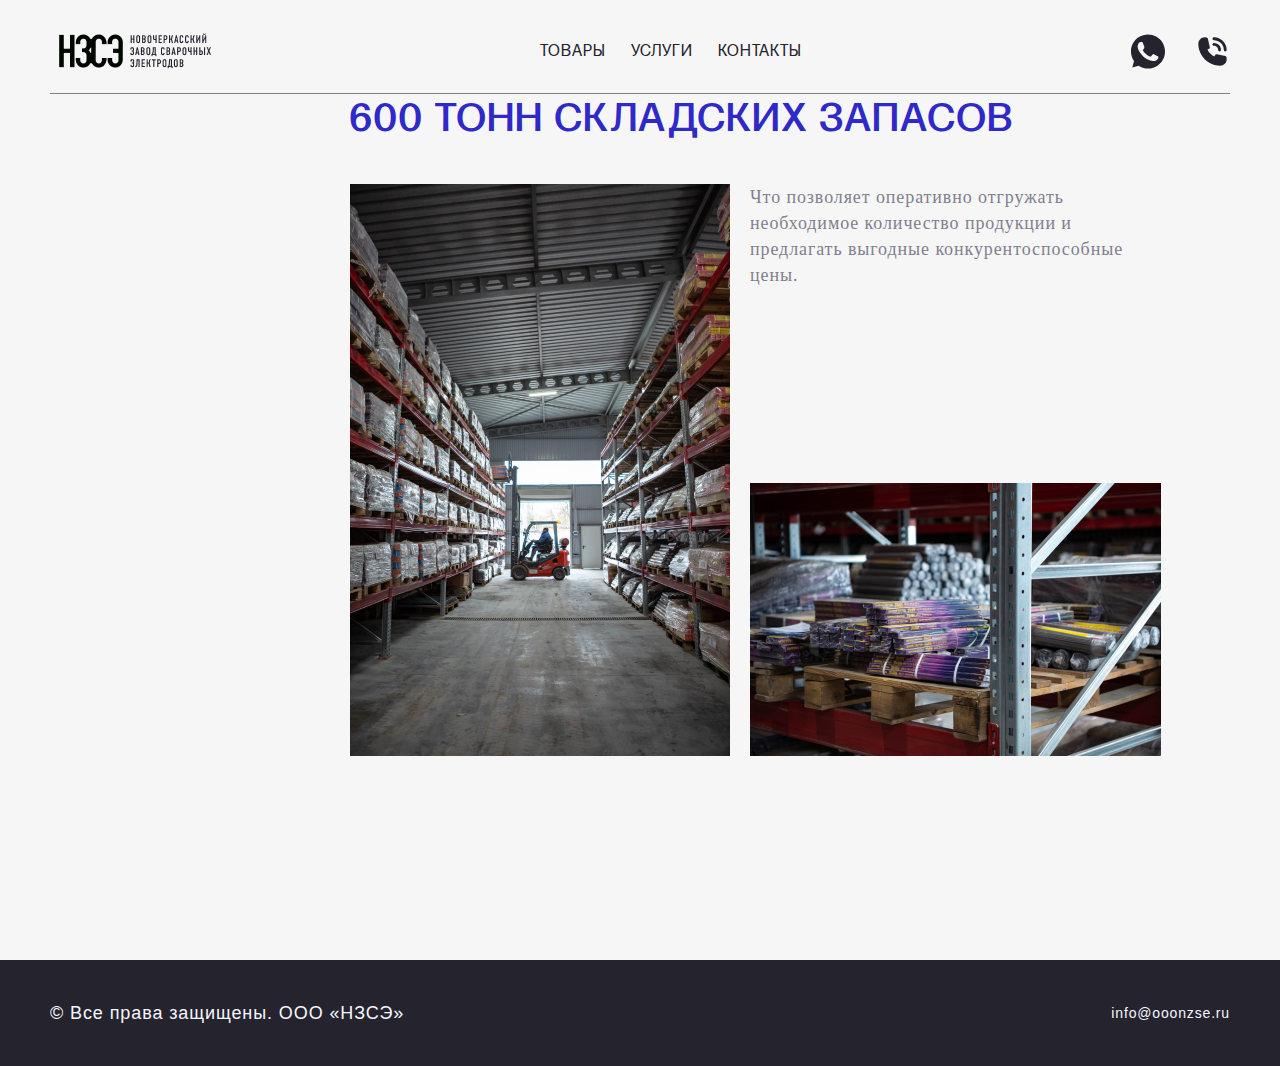
==== commit a1f61e8a: "version-2.3" ====
--- a/index.html
+++ b/index.html
@@ -71,40 +71,50 @@
     </header>
     <main>
       <article>
-        <section class="home-banner container">
+        <!-- <section class="home-banner container">
           <div class="banner-header">
             <h1>НОВОЧЕРКАССКИЙ ЗАВОД СВАРОЧНЫХ ЭЛЕКТРОДОВ</h1>
-            <button id="btnOpenForm1">СВЯЗАТЬСЯ</button>
+            <button class="btnOpenForm">СВЯЗАТЬСЯ</button>
           </div>
           <div class="banner-gallery">
             <div class="banner-gallery__imgs">
-              <img src="/assets/images/home-banner1.jfif" alt="foto1" />
-              <img src="/assets/images/home-banner2.jfif" alt="foto2" />
-              <img src="/assets/images/home-banner3.jfif" alt="foto3" />
+              <img src="/assets/images/home-banner1.jpg" alt="foto1" />
+              <img src="/assets/images/home-banner2.jpg" alt="foto2" />
+              <img src="/assets/images/home-banner3.jpg" alt="foto3" />
             </div>
             <a class="banner-link" href="templates/products.html">КАТАЛОГ</a>
             <div class="banner-gallery__description">
               <p>
                 Одно из крупнейших предприятий Юга России по производству
-                высоко-качественных сварочных электродов различных марок АНО-21,
-                УОНИ, МР-3. А также сварочной и нержавеющей проволоки.
+                качественных сварочных электродов различных марок и сварочной,
+                нержавеющей проволоки.
               </p>
             </div>
           </div>
-        </section>
+        </section> -->
         <section class="home-dignities container">
-          <div class="home-dignities__1">
-            <h2 class="home-dignities-h2">
-              300 ТОНН ЭЛЕКТРОДОВ И&nbsp;ПРОВОЛОКИ В МЕСЯЦ
-            </h2>
-            <div class="home-dignities__1-img">
-              <img src="/assets/images/dignities1.jfif" alt="dignities1" />
-            </div>
-            <p class="home-dignities-p">диаметром от 2,5 до 3,0 мм.</p>
-          </div>
-          <div class="home-dignities__2">
+          <!-- <div class="home-dignities__1">
+            <div class="home-dignities__1-left">
+              <h2 class="home-dignities-h2">
+                300 ТОНН ЭЛЕКТРОДОВ И&nbsp;ПРОВОЛОКИ В МЕСЯЦ
+              </h2>
+              <div class="home-dignities__1-left__img">
+                <img src="/assets/images/dignities1_2.jpg" alt="dignities1_2" />
+              </div>
+            </div>
+            <div class="home-dignities__1-right">
+              <div class="home-dignities__1-img">
+                <img src="/assets/images/dignities1.jpg" alt="dignities1" />
+              </div>
+              <p class="home-dignities-p">диаметром от 1,2&nbsp;до 5,0 мм.</p>
+            </div>
+            <div class="home-dignities__1_3-img">
+              <img src="/assets/images/dignities1_2.jpg" alt="dignities1_2" />
+            </div>
+          </div> -->
+          <!-- <div class="home-dignities__2">
             <div class="home-dignities__2-img">
-              <img src="/assets/images/dignities2.jfif" alt="dignities2" />
+              <img src="/assets/images/dignities2.jpg" alt="dignities2" />
             </div>
             <div class="home-dignities__2-description">
               <h2 class="home-dignities-h2">
@@ -120,28 +130,47 @@
               делают нашу продукцию востребованной в строительстве, энергетике,
               химической промышленности, машиностроении, и в сельском хозяйстве.
             </p>
-          </div>
-          <div class="home-dignities__3">
+          </div> -->
+          <!-- <div class="home-dignities__3">
             <div class="home-dignities__3-description">
               <h2 class="home-dignities-h2">ГЕОГРАФИЯ ПОСТАВОК</h2>
               <p class="p-first home-dignities-p">
                 Московская область Краснодарский край Ставропольский край
                 Волгоградская область Воронежская область Ростовская область
+                Белгородская область Крымский полуостров
               </p>
               <p class="p-last home-dignities-p">
+                Донецкая Народная Республика Луганская Народная Респубрика
                 Кабардино-Балкарская Республика Карачаево-Черкесская Республика
                 РСО-Алания Республика Дагестан Чеченская Республика Республика
                 Ингушетия
               </p>
+              <div class="dignities__3-box-icons">
+                <div><p>Покупайте онлайн:</p></div>
+                <div class="dignities__3-icons">
+                  <a href=""
+                    ><img src="/assets/images/icon-WB.png" alt="WB"
+                  /></a>
+                  <a href=""
+                    ><img src="/assets/images/icon-OZON.png" alt="OZON"
+                  /></a>
+                  <a href=""
+                    ><img src="/assets/images/icon-LM.png" alt="LM"
+                  /></a>
+                </div>
+              </div>
             </div>
             <div class="home-dignities__3-img">
-              <img src="/assets/images/dignities3.jpeg" alt="dignities3" />
-            </div>
-          </div>
-          <div class="home-dignities__4">
+              <img src="/assets/images/dignities3.png" alt="dignities3" />
+            </div>
+            <div class="home-dignities__3-1-img">
+              <img src="/assets/images/dignities3-1.png" alt="dignities3" />
+            </div>
+          </div> -->
+          <!-- <div class="home-dignities__4">
             <h2 class="home-dignities-h2">СООТВЕТСТВИЕ ГОСТ</h2>
             <div class="home-dignities__4-img">
-              <img src="/assets/images/dignities4.jfif" alt="dignities4" />
+              <img src="/assets/images/dignities4.jpg" alt="dignities4" />
             </div>
 
             <p class="home-dignities-p">
@@ -150,62 +179,76 @@
               сформирован из высококвалифицированных специалистов, имеющих
               большой опыт по производству сварочных материалов.
             </p>
-          </div>
-          <div class="home-dignities__5">
-            <div class="home-dignities__5-header">
-              <h2 class="home-dignities-h2">
-                НЕ СТОИМ НА МЕСТЕ<br />И РАСШИРЯЕМ ПРОИЗВОДСТВО
-              </h2>
-              <div class="home-dignities__5-1-img">
-                <img
-                  src="/assets/images/dignities5-1.jfif"
-                  alt="dignities5.1"
-                />
-              </div>
-              <p class="home-dignities-p">
-                В настоящее время на заводе постороены новые складские
-                помещения, осваивается выпуск других марок электродов. При этом
-                планируется увеличение мощности производства на 30-40%.
-              </p>
-            </div>
-            <div class="home-dignities__5-footer">
-              <p class="up__5 home-dignities-p">
-                Данные марки электродов применяются для сварки чугуна,
-                нержавеющей стали и алюминия.
-              </p>
-              <div class="home-dignities__5-2-img">
-                <img
-                  src="/assets/images/dignities5-2.jfif"
-                  alt="dignities5.2"
-                />
-              </div>
-              <div class="home-dignities__5-2-description">
-                <p class="home-dignities-p">
-                  В ближайшее время планируется установить новую линию по
-                  выпуску электродов марок ЦЛ-11, ЦЧ-4, ОЗС.
+
+            <p class="home-dignities-mob4-p">
+              Вся выпускаемая заводом продукция сертифицирована по системе
+              ГОСТ-Р и регулярно проходит контроль качества.
+            </p>
+
+            <p class="home-dignities-mob4-p">
+              Коллектив завода сформирован извысококвалифицированных
+              специалистов, имеющих большой опыт по производству сварочных
+              материалов.
+            </p>
+          </div> -->
+          <!-- <div class="home-dignities__5">
+            <h2 class="home-dignities-h2">
+              НЕ СТОИМ НА МЕСТЕ<br />И РАСШИРЯЕМ ПРОИЗВОДСТВО
+            </h2>
+            <div class="home-dignities__5-description">
+              <div class="home-dignities__5-description-left">
+                <img src="/assets/images/dignities5-1.jpg" alt="dignities5.1" />
+              </div>
+              <div class="home-dignities__5-description-right">
+                <p class="description-right-up">
+                  В настоящее время на заводе постороены новые складские
+                  помещения, осваивается выпуск других марок электродов. При
+                  этом планируется увеличение мощности производства на 30-40%.
                 </p>
-                <p class="down__5 home-dignities-p">
-                  Данные марки электродов применяются для сварки чугуна,
-                  нержавеющей стали и алюминия.
+                <div class="home-dignities__5-2-img">
+                  <img
+                    src="/assets/images/dignities5-2.jpg"
+                    alt="dignities5.2"
+                  />
+                </div>
+                <p class="description-right-down">
+                  <span
+                    >В ближайшее время планируется установить новую линию по
+                    выпуску электродов марок ЦЛ-11, ЦЧ-4, ОЗС.</span
+                  >
+                  <span class="right-down2"
+                    >Данные марки электродов применяются для сварки чугуна,
+                    нержавеющей стали и алюминия.</span
+                  >
                 </p>
               </div>
             </div>
-          </div>
+          </div> -->
           <div class="home-dignities__6">
             <h2 class="home-dignities-h2">600 ТОНН СКЛАДСКИХ ЗАПАСОВ</h2>
-            <div class="home-dignities__6-img">
-              <img src="/assets/images/dignities6.jfif" alt="dignities6" />
-            </div>
-            <p class="home-dignities-p">
-              Что позволяет оперативно отгружать необходимое количество
-              продукции и предлагать выгодные конкурентоспособные цены.
-            </p>
+            <div class="home-dignities__6-box">
+              <div class="home-dignities__6-img">
+                <img src="/assets/images/dignities6.jpg" alt="dignities6" />
+              </div>
+              <div class="home-dignities__6-description">
+                <p class="home-dignities-p">
+                  Что позволяет оперативно отгружать необходимое количество
+                  продукции и предлагать выгодные конкурентоспособные цены.
+                </p>
+                <div class="home-dignities__6-2-img">
+                  <img
+                    src="/assets/images/dignities6-2.jpg"
+                    alt="dignities6-2"
+                  />
+                </div>
+              </div>
+            </div>
           </div>
-          <div class="home-dignities__7">
+          <!-- <div class="home-dignities__7">
             <h2>
               ВЫБИРАЯ ПРОДУКЦИЮ НЗСЭ, ВЫ ВЫБИРАЕТЕ <b>КАЧЕСТВО И НАДЁЖНОСТЬ</b>.
             </h2>
-          </div>
+          </div> -->
         </section>
       </article>
     </main>
--- a/style.css
+++ b/style.css
@@ -322,10 +322,13 @@
 }
 
 .icon-tel, .icon-WA { 
-    width: 40px;
-    height: 40px;
+    width: 35px;
+    height: 35px;
     fill: var(--black);
     transition: all .3s;
+    display: flex;
+    align-items: center;
+    justify-content: center;
 }
 
 .icon-tel:hover,
@@ -357,7 +360,8 @@
   fill: var(--white);
   transition: all .3s;
   overflow: hidden;
-  height: 44px;
+  height: 15px;
+  width: 15px;
 }
 
 .icon-tel-mobil {
@@ -437,6 +441,7 @@
 .mobil-menu__btn_hamburger {
   cursor: pointer;
   padding: 21px 14px;
+  margin: 0;
 }
 
 .hamburger-line, 
@@ -988,9 +993,7 @@
   .h2-page-mob:hover {
     color: var(--gray);
   }
-  .products-cards__close.electrodesCards,
-  .products-cards__close.wireCards,
-  .products-cards__close.rodsCards {
+  .products-cards__close {
     display: flex;
   }
 }
@@ -1059,6 +1062,7 @@
 .card-product-detailed__img>img {
   width: 100%;
   display: none;
+  cursor: pointer;
 }
 
 .card-product-detailed__img>img:first-child {
@@ -1268,8 +1272,12 @@
 }
 /* < ТОВАРЫ | ДЕТАЛЬНО */
 /* КОНТАКТЫ > */
-.region-georgievsk {
+.region-box {
   display: none;
+}
+
+.region-box:nth-child(4) {
+  display: block;
 }
 
 article.contacts {
@@ -1656,18 +1664,46 @@
   margin-bottom: 200px;
 }
 
-.home-dignities__1>h2 {
+.home-dignities__1-left {
   max-width: 500px;
+  text-align: end;
+}
+
+.home-dignities__1-left__img {
+  max-width: 280px;
 }
 
 .home-dignities__1-img {
   max-width: 379px;
 }
 
+.home-dignities__1-left {
+  display: flex;
+  flex-direction: column;
+  justify-content: space-between;
+  align-items: flex-end;
+}
+
 .home-dignities__1-img>img {
   width: 100%;
 }
 
+.home-dignities__1-right {
+  display: flex;
+  gap: 20px;
+  align-items: flex-end;
+}
+
+.home-dignities__1_3-img {
+  display: none;
+  justify-content: end;
+  width: 100%;
+}
+
+.home-dignities__1_3-img>img {
+  max-width: 229px;
+}
+
 .home-dignities__1>p {
   margin: auto 0 0;
 }
@@ -1692,14 +1728,39 @@
   flex-direction: column;
   justify-content: space-between
 }
+.home-dignities__3 {
+  position: relative;
+  display: flex;
+  gap: 15px;
+}
+
+.dignities__3-box-icons {
+  margin-top: 30px;
+}
+
+.home-dignities__3-img,
+.home-dignities__3-1-img {
+  position: absolute;
+}
 
 .home-dignities__3-img>img {
   width: 100%;
 }
 
-.home-dignities__3 {
-  display: flex;
-  gap: 15px;
+.home-dignities__3-img {
+  right: 0;
+  top: -138px;
+}
+
+.home-dignities__3-1-img {
+  width: 164px;
+  right: 0;
+  top: -55px;
+  display: none;
+}
+
+.home-dignities__3-1-img>img {
+  width: 100%;
 }
 
 .home-dignities__3-description {
@@ -1710,14 +1771,39 @@
   margin: 64px 0 50px;
 }
 
+.dignities__3-icons {
+  display: flex;
+  align-items: center;
+  gap: 15px;
+  margin-top: 15px;
+}
+
+.dignities__3-icons>a {
+  width: 90px;
+  height: 90px;
+  display: flex;
+  align-items: center;
+  justify-content: center;
+}
+
 .p-first {
-  width: 217px;
+  width: 169px;
   margin: 0 auto 0 0;
+  font-size: 14px;
+  font-weight: 400;
+  line-height: 17px;
+  letter-spacing: 0.05em;
+  text-align: left;
 }
 
 .p-last {
-  width: 336px;
+  width: 261px;
   margin: 0 0 0 172px;
+  font-size: 14px;
+  font-weight: 400;
+  line-height: 17px;
+  letter-spacing: 0.05em;
+  text-align: left;
 }
 
 .home-dignities__4 {
@@ -1739,55 +1825,87 @@
   width: 680px;
 }
 
-.home-dignities__5 {
-  margin-bottom: 200px;
+.home-dignities-mob4-p {
+  display: none;
+}
+
+.home-dignities__5-description {
+  display: flex;
+  gap: 40px;
+  margin: 40px 0 200px;
+}
+
+.home-dignities__5-description-left {
+  width: 424px;
+  flex-shrink: 0;
+}
+
+.home-dignities__5-description-right {
   display: flex;
   flex-direction: column;
-  gap: 100px;
-}
-
-.home-dignities__5-header {
-  width: 680px;
-}
-
-.home-dignities__5-1-img {
-  margin: 40px 0;
+}
+
+.description-right-up {
+  width: 553px;
+  font-size: 18px;
+  font-weight: 400;
+  line-height: 26px;
+  letter-spacing: 0.05em;
+  text-align: left;
+  margin-bottom: 111px;
 }
 
 .home-dignities__5-2-img {
-  min-width: 260px;
-  width: 260px;
-  height: 250px;
-}
-
-.home-dignities__5-2-img>img {
-  width: 100%;
-  height: 250px;
-}
-
-.home-dignities__5-footer {
-  display: flex;
-  margin: 0 100px 0 400px;
-  gap: 40px;
-}
-
-.home-dignities__5-2-description {
+  width: 416px;
+  margin-left: 137px;
+}
+
+.description-right-down {
+  margin: 30px 0 0 137px;
+  font-family: 'Gothic A1';
+  font-size: 18px;
+  font-weight: 400;
+  line-height: 26px;
+  letter-spacing: 0.05em;
+  text-align: left;
+}
+
+.home-dignities__6 {
+  margin: 0 0 200px 300px;
+}
+
+.home-dignities__6-description {
   display: flex;
   flex-direction: column;
   justify-content: space-between;
 }
 
-.home-dignities__6 {
-  margin: 0 0 200px 200px;
+.home-dignities__6-box {
+  display: flex;
+  gap: 20px;
+  margin: 40px 0 0;
 }
 
 .home-dignities__6-img {
-  margin: 40px 0;
-  width: 630px;
+  width: 380px;
 }
 
 .home-dignities__6>p {
-  width: 630px;
+  width: 411px;
+}
+
+.home-dignities-p {
+  width: 411px;
+  font-family: 'Gothic A1';
+  font-size: 18px;
+  font-weight: 400;
+  line-height: 26px;
+  letter-spacing: 0.05em;
+  text-align: left;
+}
+
+.home-dignities__6-2-img {
+  width: 411px;
 }
 
 .home-dignities__7 {
@@ -1816,7 +1934,7 @@
   color: var(--black);
   text-align: center;
   transition: all .5s;
-  margin-bottom: 10px;
+  margin: 15px auto;
   display: none;
 }
 
@@ -1871,15 +1989,12 @@
   .home-dignities__1-img {
     max-width: 250px;
   }
-  .home-dignities__2-img {
-    max-width: 264px;
-  }
   .home-dignities__3 h2 {
     margin: 0 0 25px;
     min-width: 375px;
   }
   .p-last {
-    margin: 15px 0 0;
+    margin: 50px 0 0;
   }
   .home-dignities__4 {
     margin: 130px 0 100px 250px;
@@ -1888,26 +2003,11 @@
   .banner-gallery__description>p, .home-dignities-p {
     max-width: 496px;
   }
-  .home-dignities__5-1-img {
-    margin: 25px 0;
-  }
   .home-dignities-p {
     max-width: 100%;
   }
   .home-dignities__5 {
-    gap: 80px;
-  }
-  .home-dignities__5-footer {
-    margin: 0 0 0 100px;
-  }
-  .home-dignities__5 {
     margin-bottom: 140px;
-  }
-  .home-dignities__6-img {
-    margin: 25px 0;
-  }
-  .home-dignities__6 {
-    margin: 0 0 100px 120px;
   }
   .home-dignities__7>h2 {
     font-size: 32px;
@@ -1972,10 +2072,7 @@
   }
   .home-dignities__2-img {
     order: 1;
-    width: 190px;
-    height: 190px;
-    margin-left: 45px;
-    overflow: hidden;
+    width: 100%;
   }
   .desc.home-dignities-p {
     display: none;
@@ -2016,46 +2113,146 @@
     width: 223px;
     margin-left: 25px;
   }
-  .home-dignities__5-1-img {
-    width: 100%;
-  }
-  .home-dignities__5-header {
-    width: 100%;
-  }
-  .home-dignities__5 {
-    gap: 30px;
-  }
-  .home-dignities__5-footer {
-    flex-direction: column-reverse;
-    margin: 0;
-    gap: 15px;
-  }
   .home-dignities__5 {
     margin-bottom: 70px;
   }
-  .down__5.home-dignities-p {
-    display: none;
-  }
-  
-  .up__5.home-dignities-p {
-    display: flex;
-  }
-  .home-dignities__6-img {
-    margin: 15px 0;
-    width: 100%;
-  }
   .home-dignities__6 {
-    margin: 0 0 70px 20px;
+    margin: 0 0 80px 0;
   }
   .home-dignities__7>h2 {
     font-size: 24px;
     line-height: 27px;
   }
 }
-/* < ГЛАВНАЯ > */
+
+@media (max-width: 428px) {
+  .home-dignities__1-left__img {
+    display: none;
+  }
+  .home-dignities__1_3-img {
+    display: flex;
+  }
+  .home-dignities__1-img {
+    min-width: 174px;
+    transform: scale(-1, 1);
+  }
+  .home-dignities__3-img {
+    display: none;
+  }
+  .home-dignities__3-1-img {
+    display: flex;
+  }
+  .dignities__3-box-icons {
+    display: flex;
+    flex-direction: column;
+    align-items: center;
+  }
+  .home-dignities__4>p {
+    display: none;
+  }
+  
+  .home-dignities__4>.home-dignities-mob4-p {
+    display: flex;
+  }
+  .home-dignities__4 .home-dignities-h2,
+  .home-dignities__4>.home-dignities-mob4-p {
+    width: 100%;
+  }
+  .home-dignities__4-img>img {
+    margin: 0;
+    width: 100%;
+  }
+  .home-dignities__4-img {
+    width: 100%;
+  }
+  .home-dignities__5-description {
+    flex-direction: column;
+    margin-top: 15px;
+    gap: 15px;
+    margin: 40px 0 80px;
+  }
+  .home-dignities__5-description-left {
+    width: 100%;
+  }
+  .description-right-up {
+    width: 100%;
+    margin-bottom: 40px;
+  }
+  .home-dignities__5-2-img {
+    width: 226px;
+    margin: 0 0 0 auto;
+  }
+  .description-right-down {
+    width: 100%;
+    margin: 25px 0 0;
+  }
+  .right-down2 {
+    display: block;
+    margin-top: 30px;
+  }
+  .home-dignities__6-box {
+    flex-direction: column;
+    gap: 15px;
+    margin: 15px 0 0;
+  }
+  .home-dignities__6-img {
+    width: 100%;
+  }
+  .home-dignities__6-2-img {
+    width: 240px;
+    margin: 25px 0 0 auto;
+  }
+}
+/* < ГЛАВНАЯ*/
 
 @media (max-width: 1190px) {
   main {
     padding: 0 10px;
   }
-}+}
+/* МОДАЛЬНОЕ ОКНО КАРТИНКИ ТОВАРА > */
+.img-form {
+  display: none;
+  width: 100%;
+  height: 100vh;
+  position: fixed;
+  align-items: center;
+  justify-content: center;
+  /* top: 0;
+  bottom: 0; */
+  /* left: 0;
+  right: 0; */
+  z-index: 20;
+  padding: 20px;
+  background-color: rgba(0,0,0,0.3);
+}
+
+.close__img-form {
+  position: absolute;
+  right: 20px;
+  top: 20px;
+  width: 44px;
+  height: 44px;
+  font-size: 24px;
+  color: var(--black);
+  border: none;
+  background-color: transparent;
+  font-weight: lighter;
+  cursor: pointer;
+  transition: all .5s;
+}
+
+.close__img-form:hover {
+  color: var(--gray);
+}
+
+.img-form__img-box>img {
+  height: 100%;
+}
+
+.img-form__img-box {
+  height: 100%;
+  margin-top: 80px;
+  margin-bottom: 80px;
+}
+/* < МОДАЛЬНОЕ ОКНО КАРТИНКИ ТОВАРА */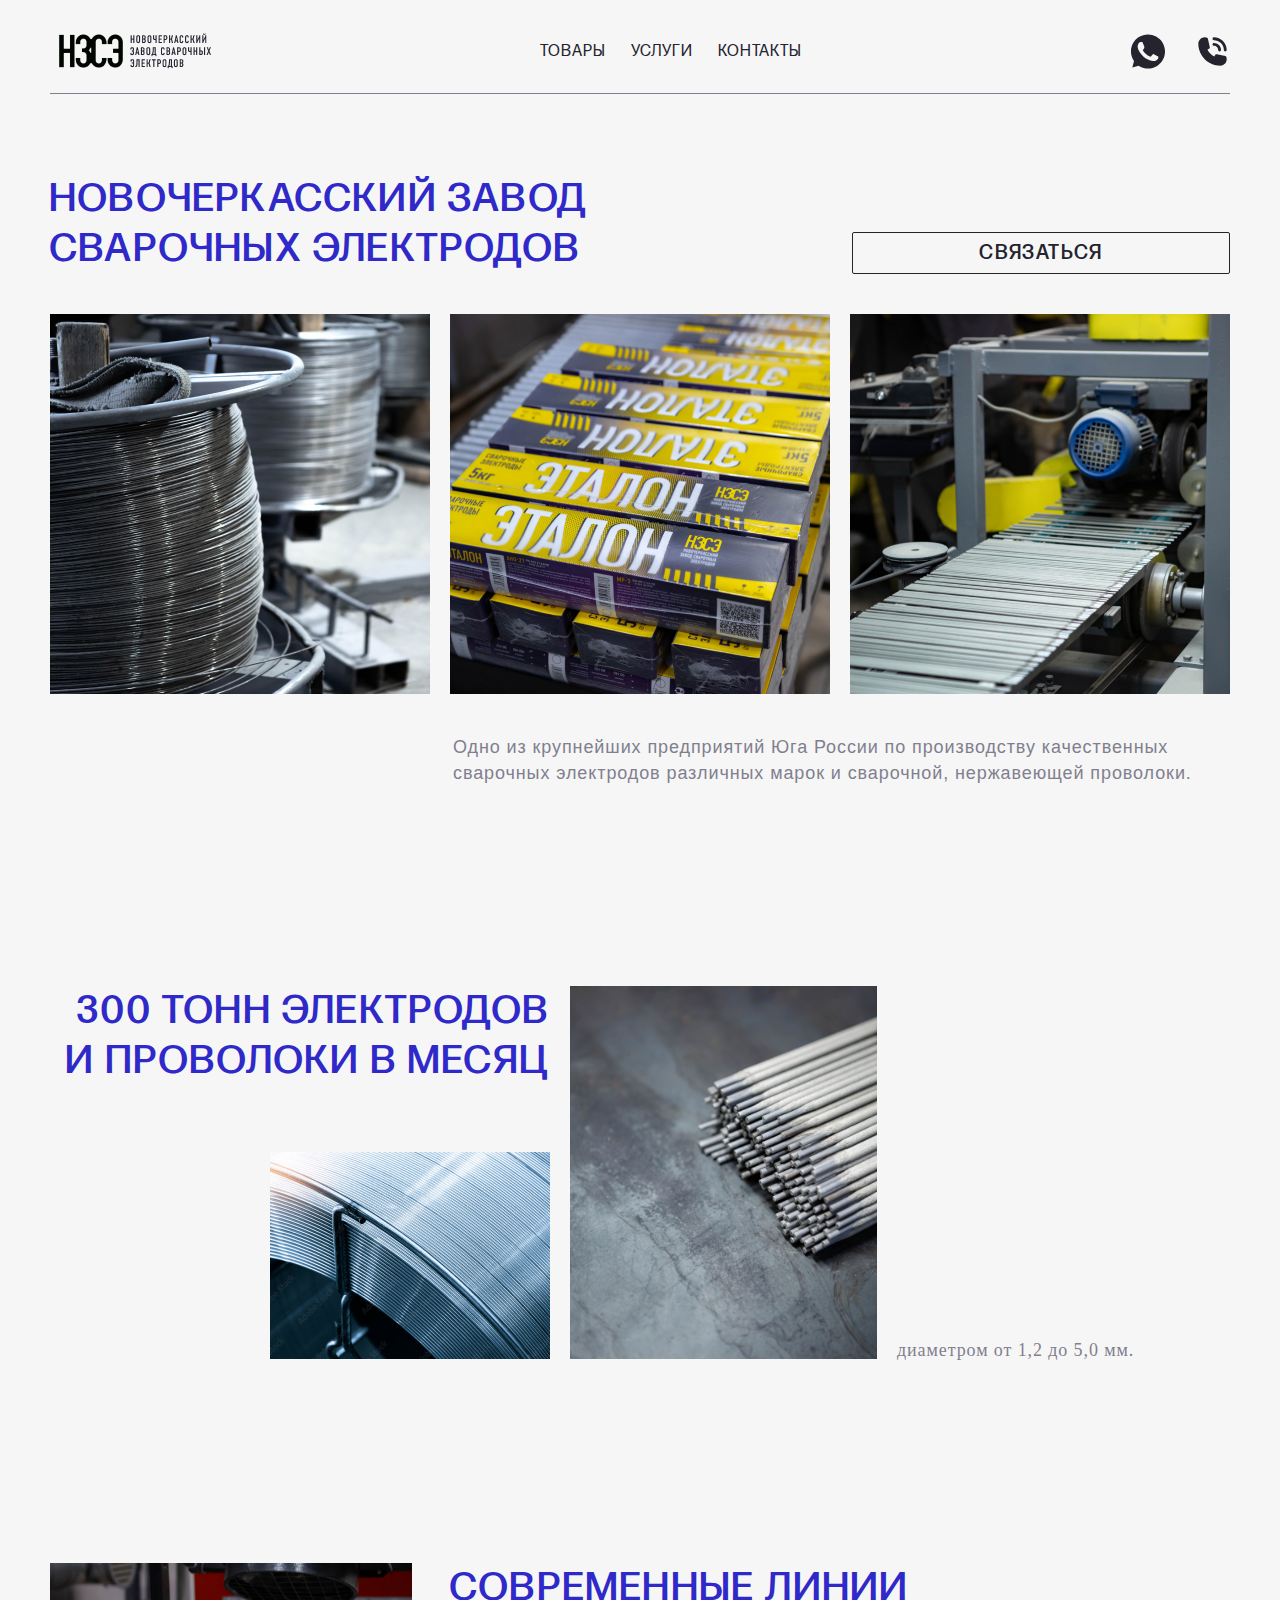
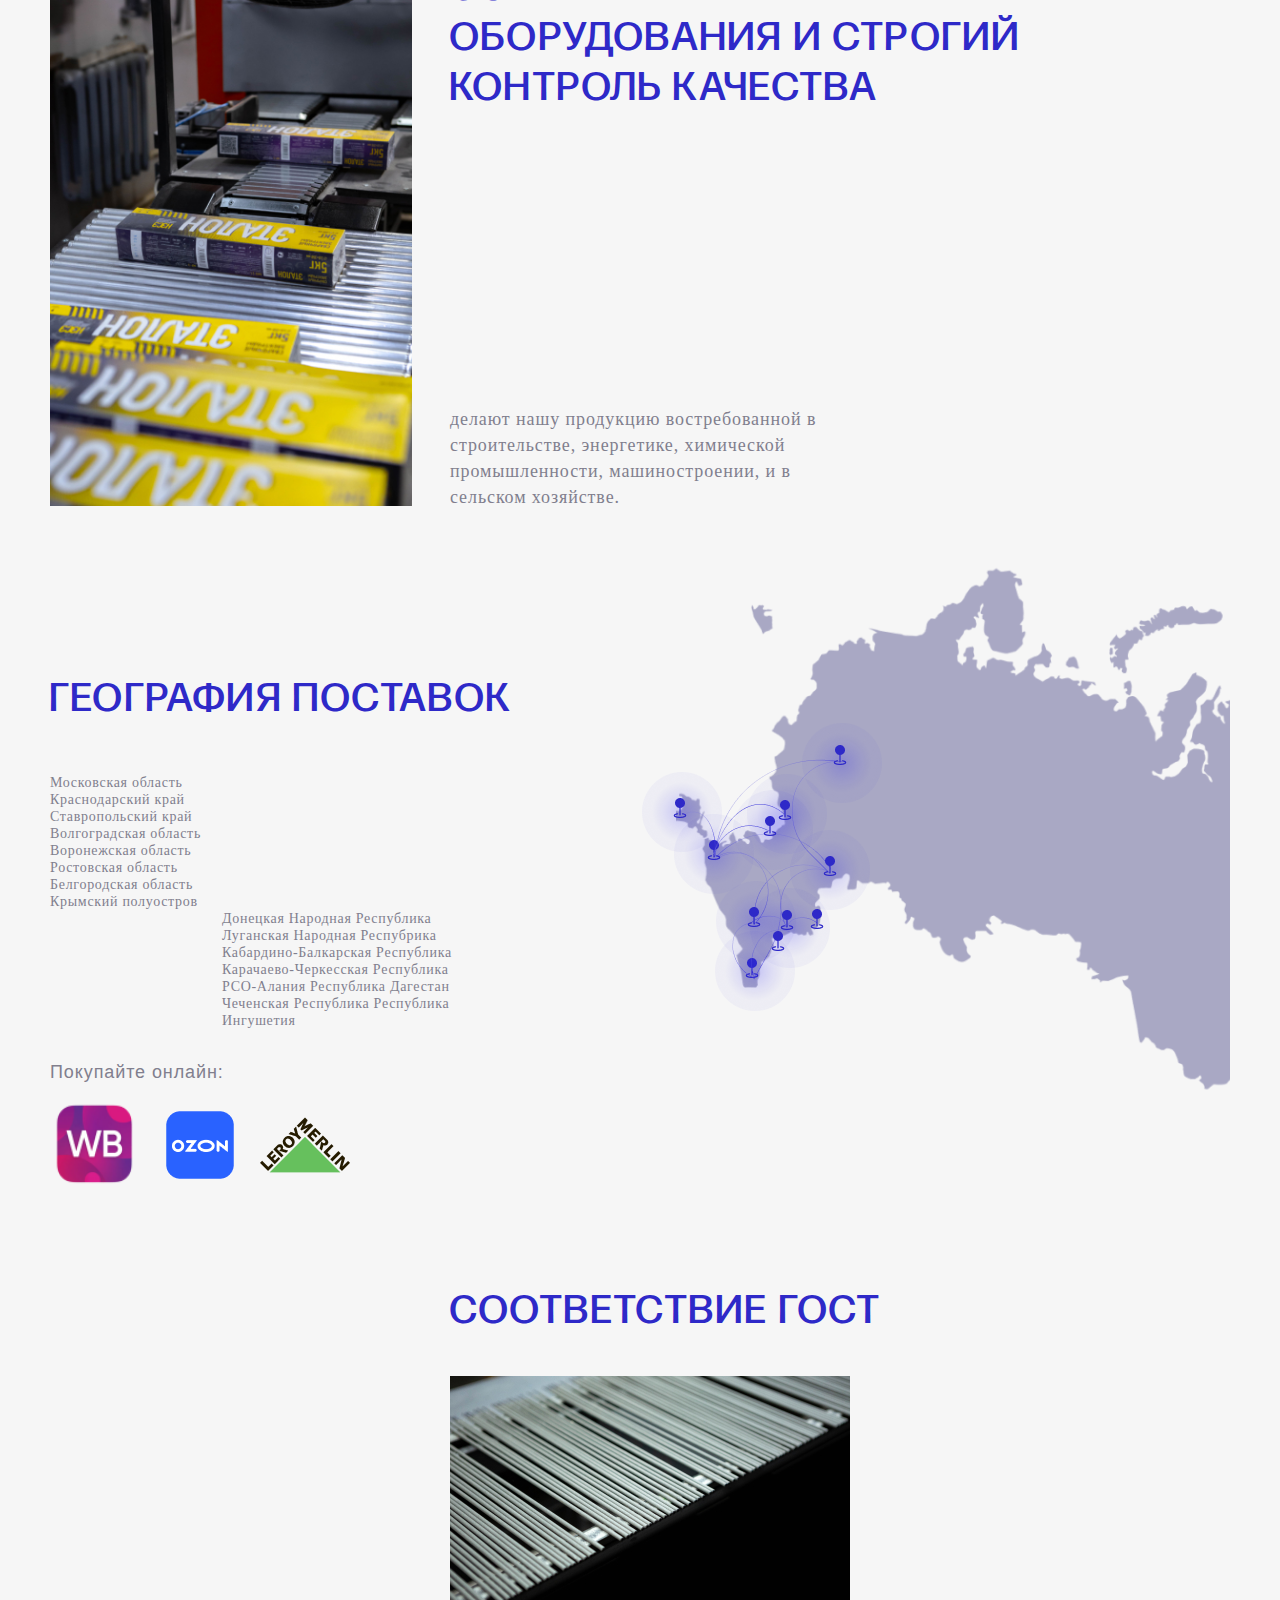
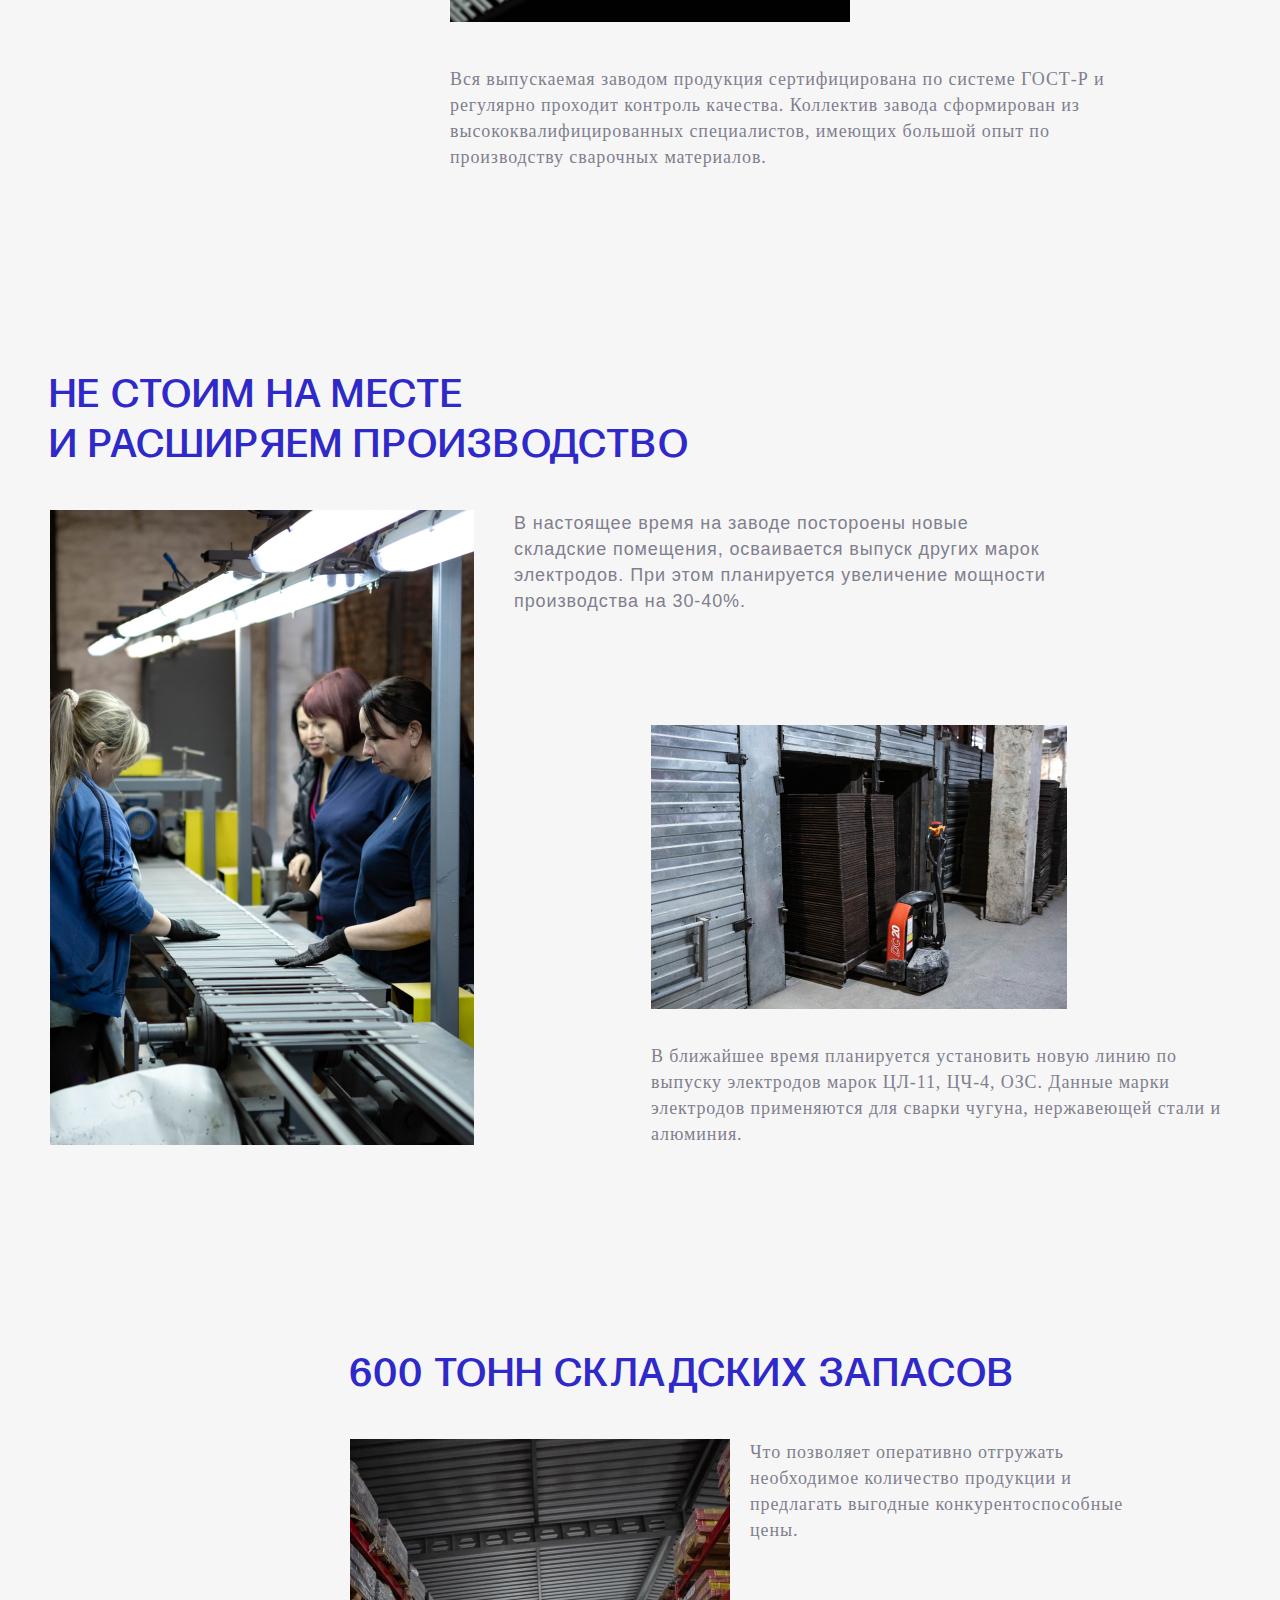
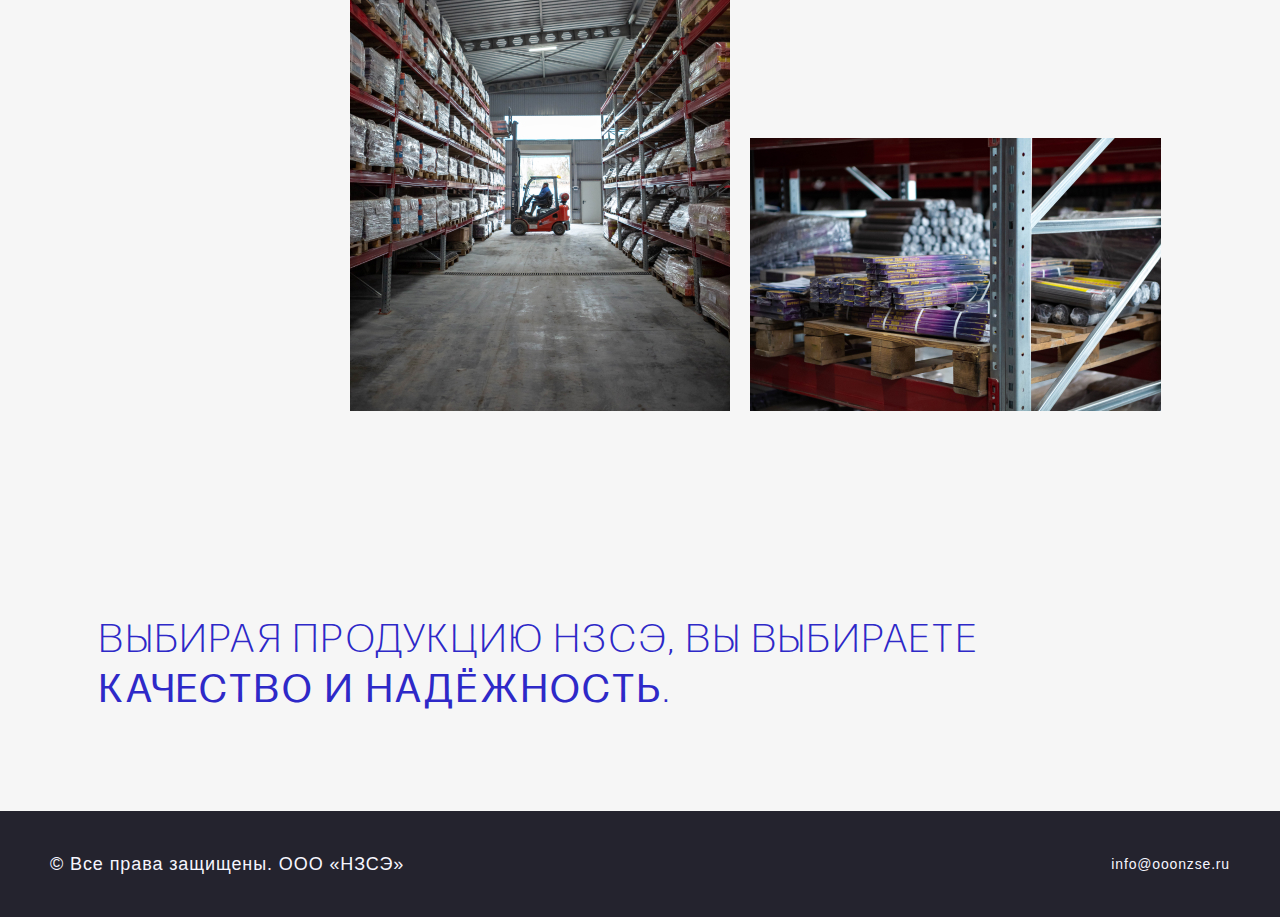
==== commit 0904ff73: "version-2.4" ====
--- a/index.html
+++ b/index.html
@@ -71,7 +71,7 @@
     </header>
     <main>
       <article>
-        <!-- <section class="home-banner container">
+        <section class="home-banner container">
           <div class="banner-header">
             <h1>НОВОЧЕРКАССКИЙ ЗАВОД СВАРОЧНЫХ ЭЛЕКТРОДОВ</h1>
             <button class="btnOpenForm">СВЯЗАТЬСЯ</button>
@@ -91,9 +91,9 @@
               </p>
             </div>
           </div>
-        </section> -->
+        </section>
         <section class="home-dignities container">
-          <!-- <div class="home-dignities__1">
+          <div class="home-dignities__1">
             <div class="home-dignities__1-left">
               <h2 class="home-dignities-h2">
                 300 ТОНН ЭЛЕКТРОДОВ И&nbsp;ПРОВОЛОКИ В МЕСЯЦ
@@ -111,8 +111,8 @@
             <div class="home-dignities__1_3-img">
               <img src="/assets/images/dignities1_2.jpg" alt="dignities1_2" />
             </div>
-          </div> -->
-          <!-- <div class="home-dignities__2">
+          </div>
+          <div class="home-dignities__2">
             <div class="home-dignities__2-img">
               <img src="/assets/images/dignities2.jpg" alt="dignities2" />
             </div>
@@ -130,8 +130,8 @@
               делают нашу продукцию востребованной в строительстве, энергетике,
               химической промышленности, машиностроении, и в сельском хозяйстве.
             </p>
-          </div> -->
-          <!-- <div class="home-dignities__3">
+          </div>
+          <div class="home-dignities__3">
             <div class="home-dignities__3-description">
               <h2 class="home-dignities-h2">ГЕОГРАФИЯ ПОСТАВОК</h2>
               <p class="p-first home-dignities-p">
@@ -166,8 +166,8 @@
             <div class="home-dignities__3-1-img">
               <img src="/assets/images/dignities3-1.png" alt="dignities3" />
             </div>
-          </div> -->
-          <!-- <div class="home-dignities__4">
+          </div>
+          <div class="home-dignities__4">
             <h2 class="home-dignities-h2">СООТВЕТСТВИЕ ГОСТ</h2>
             <div class="home-dignities__4-img">
               <img src="/assets/images/dignities4.jpg" alt="dignities4" />
@@ -190,8 +190,8 @@
               специалистов, имеющих большой опыт по производству сварочных
               материалов.
             </p>
-          </div> -->
-          <!-- <div class="home-dignities__5">
+          </div>
+          <div class="home-dignities__5">
             <h2 class="home-dignities-h2">
               НЕ СТОИМ НА МЕСТЕ<br />И РАСШИРЯЕМ ПРОИЗВОДСТВО
             </h2>
@@ -223,7 +223,7 @@
                 </p>
               </div>
             </div>
-          </div> -->
+          </div>
           <div class="home-dignities__6">
             <h2 class="home-dignities-h2">600 ТОНН СКЛАДСКИХ ЗАПАСОВ</h2>
             <div class="home-dignities__6-box">
@@ -244,11 +244,11 @@
               </div>
             </div>
           </div>
-          <!-- <div class="home-dignities__7">
+          <div class="home-dignities__7">
             <h2>
               ВЫБИРАЯ ПРОДУКЦИЮ НЗСЭ, ВЫ ВЫБИРАЕТЕ <b>КАЧЕСТВО И НАДЁЖНОСТЬ</b>.
             </h2>
-          </div> -->
+          </div>
         </section>
       </article>
     </main>
--- a/style.css
+++ b/style.css
@@ -1128,13 +1128,32 @@
   text-align: center;
 }
 
+.card-product-detailed__description-footer {
+  display: flex;
+  gap: 112px;
+}
+
+.card-product-detailed__description-footer .dignities__3-box-icons {
+  margin: 0;
+}
+
+.card-product-detailed__description-footer .dignities__3-box-icons p {
+  font-family: 'Gothic A1';
+  font-size: 20px;
+  font-weight: 500;
+  line-height: 30px;
+  letter-spacing: 0.05em;
+  text-align: left;
+}
+
+.card-product-detailed__description-footer>div>p,
 .card-product-detailed__description-footer>p {
   font-family: "Gothic A1", sans-serif;
   font-size: 18px;
   font-weight: 400;
   line-height: 26px;
   letter-spacing: 0.05em;
-  margin-bottom: 10px;
+  margin-top: 10px;
   color: var(--gray);
 }
 
@@ -1142,6 +1161,7 @@
   margin-bottom: 10px;
 }
 
+.card-product-detailed__description-footer>div>a,
 .card-product-detailed__description-footer>a {
   display: flex;
   align-items: center;
@@ -1158,6 +1178,7 @@
   max-width: 378px;
 }
 
+.card-product-detailed__description-footer>div>a:hover,
 .card-product-detailed__description-footer>a:hover {
   color: var(--gray)
 }
@@ -1195,6 +1216,7 @@
   .card-product-delivery>div {
     display: block;
   }
+  .card-product-detailed__description-header>div>p,
   .card-product-detailed__description-header>p {
     display: none;
   }
@@ -1207,6 +1229,7 @@
   .card-product-detailed__info:first-child {
     width: 214px;
   }
+  .card-product-detailed__description-footer>div>a,
   .card-product-detailed__description-footer>a {
     max-width: 244px;
   }
@@ -1215,6 +1238,16 @@
   }
   .card-product-detailed__infos {
     gap: 10px;
+  }
+}
+
+@media (max-width: 834px) {
+  .card-product-detailed__description-footer .dignities__3-icons>a {
+    width: 50px;
+    height: 50px;
+  }
+  .card-product-detailed__description-footer {
+    gap: 62px;
   }
 }
 
@@ -1257,7 +1290,6 @@
     margin-bottom: 0;
   }
   div>div.card-product-detailed__description-down {
-    margin-top: 30px;
     margin-bottom: 0;
     display: flex;
     flex-direction: column;
@@ -1265,9 +1297,17 @@
     justify-content: center;
     gap: 10px;
   }
+  .card-product-detailed__description-footer>div>a,
   .card-product-detailed__description-footer>a {
     width: 100%;
     max-width: 100%;
+  }
+  .card-product-delivery .dignities__3-box-icons {
+    margin: 30px 0;
+  }
+  .dignities__3-box-icons-mob {
+    display: flex;
+    width: 100%;
   }
 }
 /* < ТОВАРЫ | ДЕТАЛЬНО */
@@ -1786,7 +1826,7 @@
   justify-content: center;
 }
 
-.p-first {
+p.p-first {
   width: 169px;
   margin: 0 auto 0 0;
   font-size: 14px;
@@ -1796,7 +1836,7 @@
   text-align: left;
 }
 
-.p-last {
+p.p-last {
   width: 261px;
   margin: 0 0 0 172px;
   font-size: 14px;
@@ -1993,7 +2033,7 @@
     margin: 0 0 25px;
     min-width: 375px;
   }
-  .p-last {
+  p.p-last {
     margin: 50px 0 0;
   }
   .home-dignities__4 {
